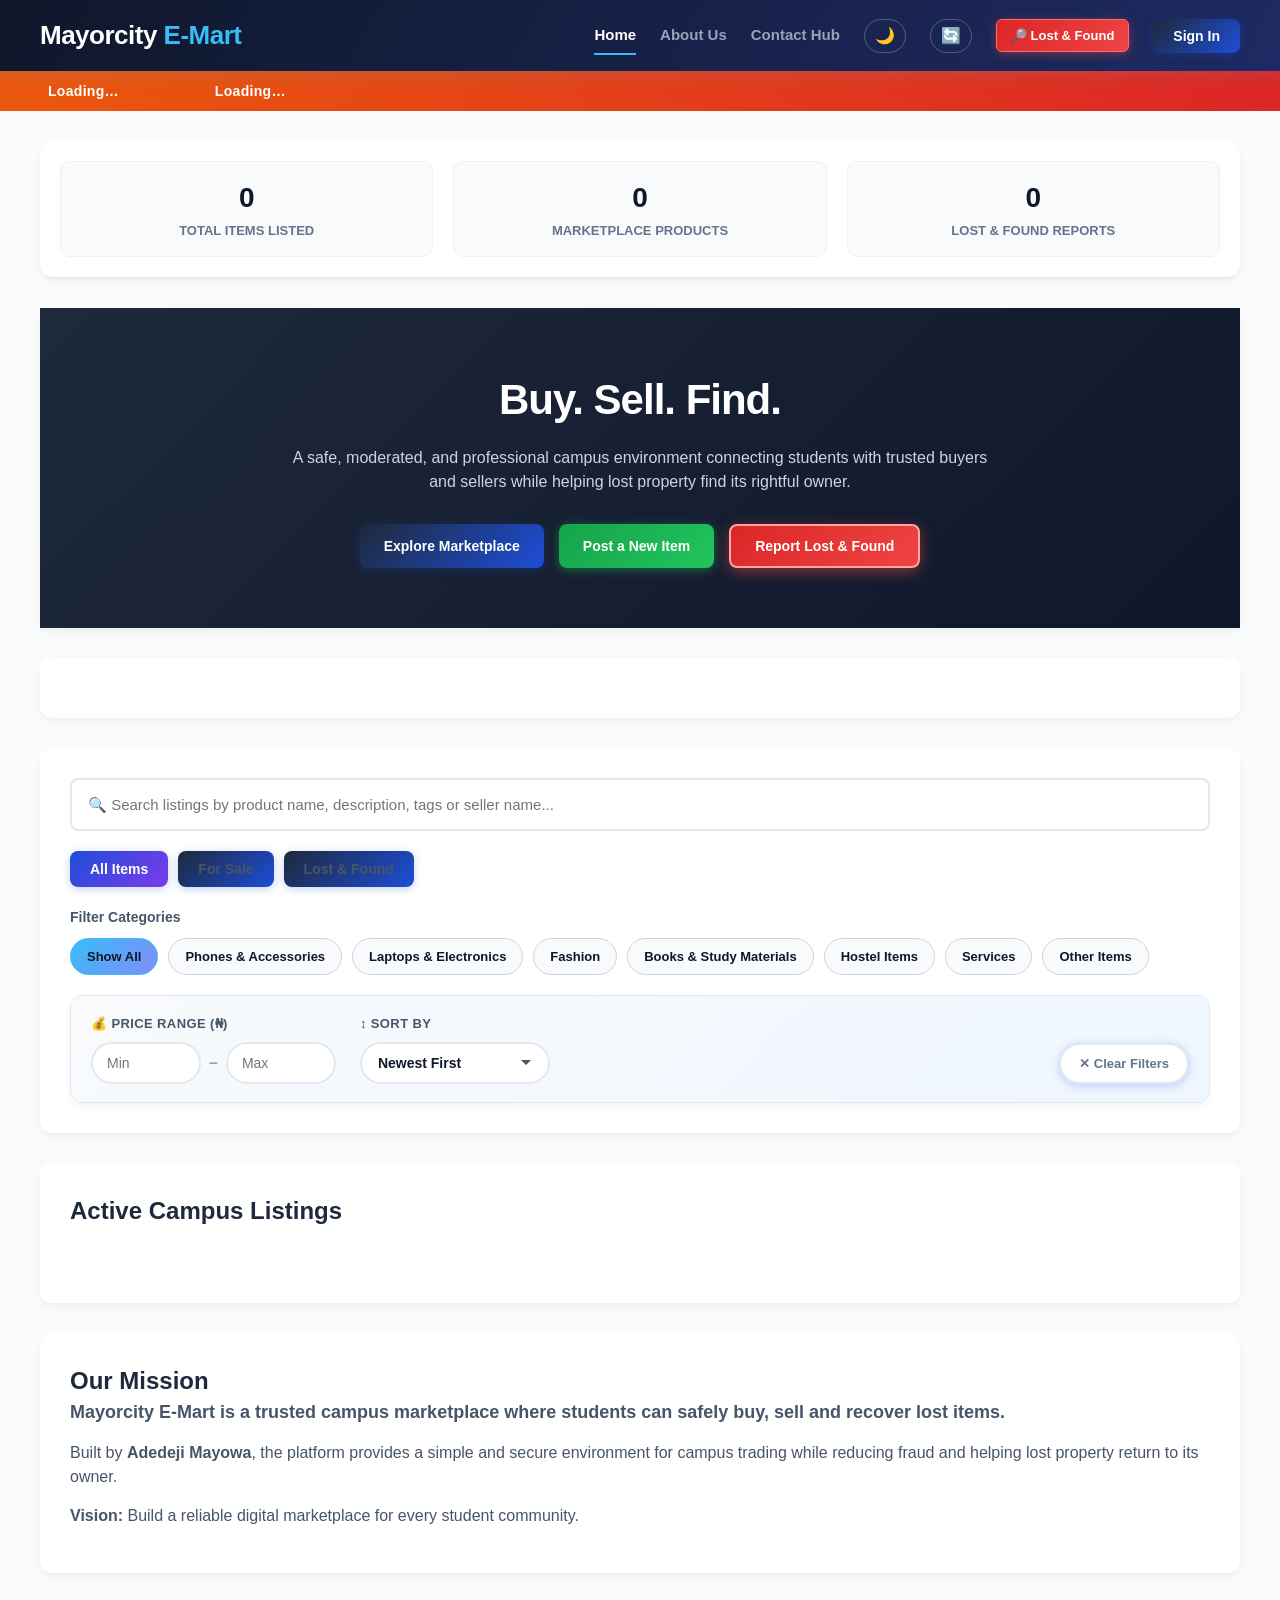
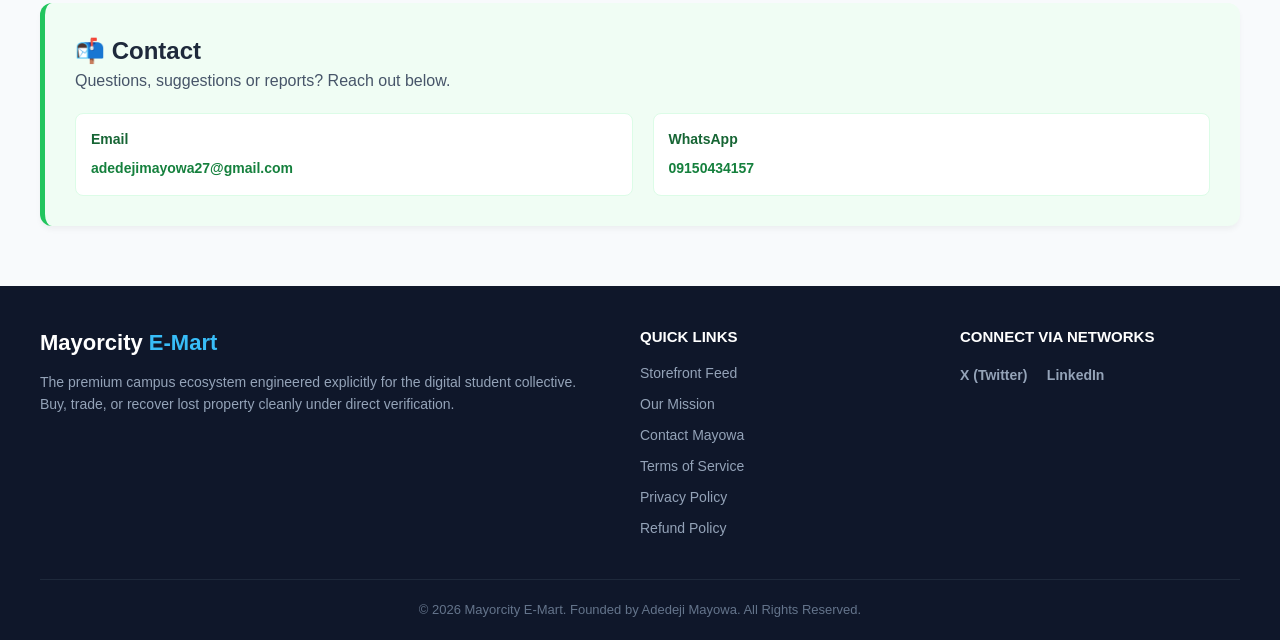
==== index.html @ 2142ec57 "Update index.html" ====
<!DOCTYPE html>
<html lang="en">
<head>
  <meta name="google-site-verification" content="lCWMWI7JxYXceU16fDPw1EP3jz9kzwCywW8tNI_bp8I" />
  <meta charset="UTF-8">
  <meta name="viewport" content="width=device-width, initial-scale=1.0">
  <title>Mayorcity E-Mart | Campus Marketplace</title>
  <meta name="description" content="Mayorcity E-Mart is a campus marketplace for students to buy, sell, and report lost & found items safely, with student verification and admin moderation.">
  <meta name="keywords" content="campus marketplace, student marketplace, buy and sell campus, lost and found, Mayorcity E-Mart">
  <meta name="author" content="Adedeji Mayowa">
  <meta property="og:title" content="Mayorcity E-Mart | Campus Marketplace">
  <meta property="og:description" content="Buy, sell, and recover lost items safely within your campus community.">
  <meta property="og:type" content="website">
  <link rel="canonical" href="https://mayorcity-e-mart.netlify.app/">

  <!-- PWA -->
  <link rel="manifest" href="/manifest.json">
  <meta name="theme-color" content="#0f172a">
  <link rel="icon" type="image/png" sizes="192x192" href="/icon-192.png">
  <link rel="apple-touch-icon" href="/apple-touch-icon.png">
  <meta name="apple-mobile-web-app-capable" content="yes">
  <meta name="apple-mobile-web-app-status-bar-style" content="black-translucent">
  <meta name="apple-mobile-web-app-title" content="E-Mart">
  <link rel="stylesheet" href="./style.css">
  <script>
    // Applied inline (before CSS paints) so switching themes never causes a
    // flash of the wrong theme on load. Reads the same key script.js writes to.
    (function () {
      try {
        const saved = localStorage.getItem('emart-theme');
        if (saved === 'dark') document.documentElement.setAttribute('data-theme', 'dark');
      } catch (e) { /* localStorage unavailable — default light theme is fine */ }
    })();
  </script>
</head>
<body>

  <!-- Toast notifications -->
  <div id="toast-container" aria-live="polite" aria-atomic="false"></div>

  <!-- Install App banner — shown at the very top the moment the browser offers installability -->
  <div id="install-app-banner" style="display:none;">
    <span id="install-app-banner-text">📲 Install Mayorcity E-Mart for a faster, app-like experience</span>
    <div class="install-app-banner-actions">
      <button type="button" id="install-app-btn">Install App</button>
      <button type="button" id="install-app-dismiss" aria-label="Dismiss">✕</button>
    </div>
  </div>

  <!-- iOS "Add to Home Screen" instructions modal (Safari has no install prompt API) -->
  <div id="ios-install-modal" style="display:none;">
    <div id="ios-install-modal-card">
      <button type="button" id="ios-install-modal-close" aria-label="Close">✕</button>
      <h3>Install Mayorcity E-Mart</h3>
      <p>iPhone &amp; iPad don't support one-tap install, but adding it to your Home Screen takes a few seconds:</p>
      <ol>
        <li>Tap the <strong>Share</strong> icon <span class="ios-share-icon">⬆️</span> in Safari's toolbar</li>
        <li>Scroll down and tap <strong>Add to Home Screen</strong></li>
        <li>Tap <strong>Add</strong> in the top-right corner</li>
      </ol>
      <p class="ios-install-modal-note">That's it — the E-Mart icon will appear on your Home Screen like a regular app.</p>
    </div>
  </div>

  <!-- Top Navigation Header Bar -->
  <header>
    <div class="header-container">
      <h1 class="logo">Mayorcity <span>E-Mart</span></h1>

      <nav id="main-nav">
        <a href="#featured-listings" class="nav-link active">Home</a>
        <a href="#about" class="nav-link">About Us</a>
        <a href="#contact" class="nav-link">Contact Hub</a>
        <button type="button" id="theme-toggle-btn" class="theme-toggle-btn" aria-label="Toggle dark mode" title="Toggle dark mode">🌙</button>
        <button type="button" id="refresh-app-btn" class="refresh-app-btn" aria-label="Refresh listings" title="Refresh">🔄</button>
        <button type="button" id="nav-lf-btn" class="nav-lf-btn">🔎 Lost &amp; Found</button>
        <a href="./admin.html" id="nav-admin-link" class="nav-admin-link" style="display:none;">🔐 Admin</a>

        <!-- Signed-out state -->
        <button type="button" id="auth-open-btn" class="auth-open-btn">Sign In</button>

        <!-- Signed-in state (hidden until auth confirmed) -->
        <!-- Notifications bell (hidden until signed in) -->
        <div id="notif-menu" class="notif-menu" style="display:none;">
          <button type="button" id="notif-bell-btn" class="notif-bell-btn" aria-haspopup="true" aria-expanded="false">
            🔔<span id="notif-badge" class="notif-badge" style="display:none;">0</span>
          </button>
          <div id="notif-dropdown" class="notif-dropdown">
            <div class="notif-dropdown-header">
              <p class="notif-dropdown-title">Notifications</p>
              <button type="button" id="notif-mark-all-read" class="notif-mark-all-btn">Mark all read</button>
            </div>
            <button type="button" id="enable-push-btn" class="enable-push-btn" style="display:none;">🔔 Enable push notifications on this device</button>
            <div id="notif-list" class="notif-list">
              <p class="admin-empty-msg" style="padding:16px;">No notifications yet.</p>
            </div>
          </div>
        </div>

        <div id="user-menu" class="user-menu" style="display:none;">
          <button type="button" id="user-menu-btn" class="user-menu-btn" aria-haspopup="true" aria-expanded="false">
            <span class="user-avatar-initials" id="user-initials">?</span>
            <span class="user-email-short" id="user-email-short"></span>
            <span class="user-menu-caret">▾</span>
          </button>
          <div id="user-dropdown" class="user-dropdown">
            <p class="user-dropdown-name" id="user-dropdown-name"></p>
            <p class="user-dropdown-email" id="user-dropdown-email"></p>
            <hr>
            <button type="button" id="open-dashboard-btn" class="user-dropdown-link">📊 My Dashboard</button>
            <button type="button" id="signout-btn" class="user-dropdown-signout">Sign Out</button>
          </div>
        </div>
      </nav>
    </div>
  </header>

  <!-- Resumption countdown — scrolling marquee banner -->
  <div class="countdown-marquee" id="resumption-countdown-banner">
    <div class="countdown-marquee-track">
      <span class="countdown-marquee-text" id="resumption-countdown-text">Loading…</span>
      <span class="countdown-marquee-text" aria-hidden="true">Loading…</span>
    </div>
  </div>

  <!-- Live Analytics Dashboard Metrics Banner Section -->
  <section class="stats-section">
    <div class="stats-grid">
      <div class="stat-box">
        <h3 id="stat-total">0</h3>
        <p>Total Items Listed</p>
      </div>
      <div class="stat-box">
        <h3 id="stat-market">0</h3>
        <p>Marketplace Products</p>
      </div>
      <div class="stat-box">
        <h3 id="stat-lost">0</h3>
        <p>Lost &amp; Found Reports</p>
      </div>
    </div>
  </section>

  <!-- Hero Welcome Showcase Banner Section -->
  <section class="hero-section">
    <h2>Buy. Sell. Find.</h2>
    <p id="hero-subtext">A safe, moderated, and professional campus environment connecting students with trusted buyers and sellers while helping lost property find its rightful owner.</p>
    <div class="hero-cta-buttons">
      <button id="hero-explore-btn">Explore Marketplace</button>
      <button id="hero-post-btn" class="cta-post-btn">Post a New Item</button>
      <button id="hero-lf-btn" class="secondary-btn">Report Lost &amp; Found</button>
    </div>
  </section>

  <!-- Activity summary strip — populated by renderActivityFeed() in script.js -->
  <section id="activity-feed" class="activity-feed-section">
    <div class="activity-feed-inner" id="activity-feed-inner"></div>
  </section>

  <!-- New on Mayorcity — populated by renderNewArrivals() in script.js -->
  <section id="new-arrivals-section" class="listings-container-section" style="display:none;">
    <div class="section-header-row">
      <h2>🆕 New on Mayorcity</h2>
      <button type="button" id="view-all-new-btn" class="view-all-link">View All →</button>
    </div>
    <div class="products-grid horizontal-scroll" id="new-arrivals-grid"></div>
  </section>

  <!-- Staff/Admin banner (shown for admins & moderators once signed in) -->
  <section id="admin-control-bar" style="display:none; background:#fee2e2; border:2px dashed #ef4444; text-align:center;">
    <h3 class="admin-bar-title" style="color:#991b1b; font-size:16px;">🛡️ ADMIN MODE — you have staff permissions on this account.</h3>
    <p style="color:#7f1d1d; font-size:13px; margin:4px 0;">
      Use the <strong>🔐 Admin</strong> link in the navigation above to open the full dashboard.
    </p>
  </section>

  <!-- Prompt to finish verification (shown when signed in with no document on file yet —
       covers the case where email confirmation was required at signup, so the browser
       had no session yet and the original upload attempt was skipped). -->
  <section id="id-upload-banner" style="display:none; background:#eff6ff; border:2px dashed #3b82f6; text-align:center;">
    <h3 style="color:#1d4ed8; font-size:16px;">🪪 One step left — upload your ID Card, Docket or Course Form</h3>
    <p style="color:#1e3a8a; font-size:13px; margin:4px 0;">
      Your account is pending review. Upload a clear photo of your Student ID Card, Docket, or Course Form so an admin can verify you.
    </p>
    <button type="button" id="open-id-upload-btn" style="margin-top:6px;">Upload Document</button>
  </section>

  <!-- Search Engine & Interface Filters Layout Dashboard -->
  <section class="control-panel-section">
    <div class="search-wrapper">
      <input type="text" id="searchBar" placeholder="🔍 Search listings by product name, description, tags or seller name...">
    </div>

    <div class="tab-filters">
      <button class="tab-btn active-tab" data-type="all">All Items</button>
      <button class="tab-btn" data-type="Market">For Sale</button>
      <button class="tab-btn" data-type="Lost">Lost &amp; Found</button>
    </div>

    <div class="categories-wrapper">
      <h4>Filter Categories</h4>
      <ul id="category-list">
        <li class="category-item active-cat">Show All</li>
        <li class="category-item">Phones & Accessories</li>
        <li class="category-item">Laptops & Electronics</li>
        <li class="category-item">Fashion</li>
        <li class="category-item">Books & Study Materials</li>
        <li class="category-item">Hostel Items</li>
        <li class="category-item">Services</li>
        <li class="category-item">Other Items</li>
      </ul>
    </div>

    <div class="price-sort-wrapper">
      <div class="price-range-filter">
        <label for="price-min-input">💰 Price Range (₦)</label>
        <div class="price-range-inputs">
          <input type="number" id="price-min-input" min="0" placeholder="Min">
          <span>–</span>
          <input type="number" id="price-max-input" min="0" placeholder="Max">
        </div>
      </div>
      <div class="sort-filter">
        <label for="sort-select">↕️ Sort By</label>
        <select id="sort-select">
          <option value="newest">Newest First</option>
          <option value="oldest">Oldest First</option>
          <option value="price-low">Price: Low to High</option>
          <option value="price-high">Price: High to Low</option>
        </select>
      </div>
      <button type="button" id="clear-filters-btn" class="clear-filters-btn">✕ Clear Filters</button>
    </div>
  </section>

  <!-- Dynamic Product Grid Layout Output Context -->
  <section id="featured-listings" class="listings-container-section">
    <h2 id="listings-title">Active Campus Listings</h2>
    <div class="products-grid" id="products"></div>
    <div id="pagination-controls" class="pagination-controls"></div>
  </section>

  <!-- Item Submission Upload Form Panel Drawer Frame -->
  <section id="upload-form-section" style="display: none;">
    <div class="form-header-row">
      <h2>📤 Post an Item</h2>
      <button type="button" id="hide-form-btn" class="close-form-btn">&times;</button>
    </div>

    <form id="postForm">
      <label for="listingType">Listing Type</label>
      <select id="listingType">
        <option value="Market">For Sale</option>
        <option value="Lost">Lost & Found</option>
      </select>

      <label for="productName">Product / Item Name</label>
      <input id="productName" type="text" placeholder="Enter item name" required>

      <label for="productCategory">Category</label>
      <select id="productCategory">
        <option>Phones & Accessories</option>
        <option>Laptops & Electronics</option>
        <option>Fashion</option>
        <option>Books & Study Materials</option>
        <option>Hostel Items</option>
        <option>Services</option>
        <option>Other Items</option>
      </select>

      <label id="priceLabel" for="price">Price (₦)</label>
      <input id="price" type="number" placeholder="Enter price">

      <label for="description">Description</label>
      <textarea id="description" rows="5" placeholder="Describe the item..." required></textarea>

      <label for="seller">Seller Name</label>
      <input id="seller" type="text" placeholder="Your full name" required>

      <label for="whatsapp">WhatsApp Number</label>
      <input id="whatsapp" type="tel" placeholder="08012345678" required>

      <label for="image">Item Image</label>
      <input id="image" type="file" accept="image/*">

      <button type="submit" id="submit-listing-btn">Publish Listing</button>
    </form>
  </section>

  <!-- Cinematic View Details Overlay Modal Box -->
  <div id="viewModal" class="modal-overlay">
    <div class="modal-box large-modal-box">
      <span class="modal-close" id="closeViewModal">&times;</span>
      <div id="viewModalContent"></div>
    </div>
  </div>

  <!-- Edit Listing Modal Box -->
  <div id="editModal" class="modal-overlay">
    <div class="modal-box">
      <span class="modal-close" id="closeEditModal">&times;</span>
      <h3>✏️ Edit Listing</h3>
      <form id="editForm" class="embedded-clean-form">
        <input type="hidden" id="editListingId">
        <label for="editName">Item Name</label>
        <input id="editName" type="text" required>
        <label for="editPrice">Price (₦)</label>
        <input id="editPrice" type="number">
        <label for="editDescription">Description</label>
        <textarea id="editDescription" rows="4" required></textarea>
        <button type="submit" class="submit-action-btn">Save Changes</button>
      </form>
    </div>
  </div>

  <!-- Auth Modal: Sign In / Sign Up / Forgot Password -->
  <div id="authModal" class="modal-overlay">
    <div class="modal-box">
      <span class="modal-close" id="closeAuthModal">&times;</span>

      <div class="auth-tabs-row">
        <button type="button" class="auth-tab active" data-tab="signin" aria-selected="true">Sign In</button>
        <button type="button" class="auth-tab" data-tab="signup" aria-selected="false">Sign Up</button>
      </div>

      <!-- Sign In Panel -->
      <div id="signin-panel">
        <form id="signinForm">
          <p class="auth-error" id="signin-error" style="display:none;"></p>

          <label for="signin-email">Email Address</label>
          <input id="signin-email" type="email" required autocomplete="email">

          <label for="signin-password">Password</label>
          <div class="pw-field-row">
            <input id="signin-password" type="password" required autocomplete="current-password">
            <button type="button" class="toggle-pw" data-target="signin-password">👁</button>
          </div>

          <a href="#" id="forgot-link" class="auth-link">Forgot password?</a>

          <button type="submit" id="signin-submit" class="auth-submit-btn">Sign In</button>
        </form>
        <p class="auth-switch-msg">Don't have an account?
          <a href="#" class="switch-tab-link" data-tab="signup">Sign up</a>
        </p>
      </div>

      <!-- Sign Up Panel -->
      <div id="signup-panel" style="display:none;">
        <form id="signupForm">
          <!-- Honeypot — invisible to real users, but bots that auto-fill every
               field will fill this too, letting us silently reject the submission. -->
          <div style="position:absolute; left:-9999px; width:1px; height:1px; overflow:hidden;" aria-hidden="true">
            <label for="signup-website">Website</label>
            <input id="signup-website" type="text" tabindex="-1" autocomplete="off">
          </div>
          <p class="auth-error" id="signup-error" style="display:none;"></p>

          <label for="signup-name">Full Name</label>
          <input id="signup-name" type="text" required>

          <label for="signup-email">Email Address</label>
          <input id="signup-email" type="email" required autocomplete="email">

          <label for="signup-password">Password</label>
          <div class="pw-field-row">
            <input id="signup-password" type="password" required minlength="8" autocomplete="new-password">
            <button type="button" class="toggle-pw" data-target="signup-password">👁</button>
          </div>

          <label for="signup-phone">WhatsApp / Phone Number</label>
          <input id="signup-phone" type="tel" placeholder="08012345678" required>

          <label for="signup-matric">Matric Number</label>
          <input id="signup-matric" type="text" required>

          <label for="signup-department">Department</label>
          <input id="signup-department" type="text" required>

          <label for="signup-level">Level</label>
          <select id="signup-level" required>
            <option value="">Select level</option>
            <option value="100">100 Level</option>
            <option value="200">200 Level</option>
            <option value="300">300 Level</option>
            <option value="400">400 Level</option>
            <option value="500">500 Level</option>
            <option value="Postgraduate">Postgraduate</option>
          </select>

          <label for="signup-student-id">ID Card, Docket, or Course Form (photo)</label>
          <input id="signup-student-id" type="file" accept="image/*" required>

          <!-- Cloudflare Turnstile — bot/rate-limit check. Rendered explicitly by
               script.js (using window.TURNSTILE_SITE_KEY from config.js) so timing
               is controlled. The token is verified by Supabase itself, server-side,
               during signUp() — it can't be bypassed by editing this page's JS. -->
          <div id="turnstile-widget" style="margin:10px 0;"></div>

          <button type="submit" id="signup-submit" class="auth-submit-btn">Create Account</button>
        </form>
        <p class="auth-helper-text" style="text-align:center; margin-top:8px;">
          By signing up, you agree to our <a href="./terms.html" target="_blank" class="auth-link" style="display:inline; margin:0;">Terms</a> and <a href="./privacy.html" target="_blank" class="auth-link" style="display:inline; margin:0;">Privacy Policy</a>.
        </p>
        <p class="auth-switch-msg">Already have an account?
          <a href="#" class="switch-tab-link" data-tab="signin">Sign in</a>
        </p>
      </div>

      <!-- Forgot Password Panel -->
      <div id="forgot-panel" style="display:none;">
        <form id="forgotForm">
          <p class="auth-error" id="forgot-error" style="display:none;"></p>
          <p class="auth-helper-text">Enter your email and we'll send you a password reset link.</p>

          <label for="forgot-email">Email Address</label>
          <input id="forgot-email" type="email" required autocomplete="email">

          <button type="submit" id="forgot-submit" class="auth-submit-btn">Send Reset Link</button>
        </form>
        <p class="auth-switch-msg">
          <a href="#" id="back-to-signin">← Back to Sign In</a>
        </p>
      </div>
    </div>
  </div>

  <!-- Set New Password Modal — shown automatically when the user arrives via
       the password-reset email link (Supabase fires a PASSWORD_RECOVERY event). -->
  <div id="resetPasswordModal" class="modal-overlay">
    <div class="modal-box">
      <h3>🔑 Set a New Password</h3>
      <p class="auth-helper-text">Choose a new password for your account.</p>
      <form id="resetPasswordForm">
        <p class="auth-error" id="reset-password-error" style="display:none;"></p>

        <label for="reset-password-new">New Password</label>
        <input id="reset-password-new" type="password" required minlength="8" autocomplete="new-password">

        <label for="reset-password-confirm">Confirm New Password</label>
        <input id="reset-password-confirm" type="password" required minlength="8" autocomplete="new-password">

        <button type="submit" id="reset-password-submit" class="auth-submit-btn">Update Password</button>
      </form>
    </div>
  </div>

  <!-- ID Card / Docket / Course Form Upload Modal (post-signup completion) -->
  <div id="idUploadModal" class="modal-overlay">
    <div class="modal-box">
      <span class="modal-close" id="closeIdUploadModal">&times;</span>
      <h3>🪪 Upload ID Card, Docket or Course Form</h3>
      <p class="auth-helper-text">You can upload any one of: your Student ID Card, Docket, or Course Form. A clear photo is fine — this is only visible to you and admins.</p>
      <form id="idUploadForm">
        <p class="auth-error" id="id-upload-error" style="display:none;"></p>
        <label for="id-upload-file">ID Card, Docket, or Course Form (photo)</label>
        <input id="id-upload-file" type="file" accept="image/*" required>
        <button type="submit" id="id-upload-submit" class="auth-submit-btn">Upload Document</button>
      </form>
    </div>
  </div>

  <!-- Lost & Found Report Modal -->
  <div id="lfModal" class="modal-overlay">
    <div class="modal-box">
      <span class="modal-close" id="closeLfModal">&times;</span>
      <h3>🔎 Report a Lost or Found Item</h3>
      <form id="lfForm">
        <p class="auth-error" id="lf-form-error" style="display:none;"></p>

        <label>Report Type</label>
        <div class="lf-radio-row">
          <label class="lf-radio-option"><input type="radio" name="lostOrFound" value="Lost" checked> Lost Item</label>
          <label class="lf-radio-option"><input type="radio" name="lostOrFound" value="Found"> Found Item</label>
        </div>

        <label for="lf-itemName">Item Name</label>
        <input id="lf-itemName" type="text" required>

        <label for="lf-category">Category</label>
        <select id="lf-category">
          <option>Phones & Accessories</option>
          <option>Laptops & Electronics</option>
          <option>Fashion</option>
          <option>Books & Study Materials</option>
          <option>Hostel Items</option>
          <option>Services</option>
          <option>Other Items</option>
        </select>

        <label for="lf-description">Description</label>
        <textarea id="lf-description" rows="4" required></textarea>

        <label for="lf-location">Location (where lost / found)</label>
        <input id="lf-location" type="text" required>

        <label for="lf-date">Date</label>
        <input id="lf-date" type="date">

        <label for="lf-contactName">Your Name</label>
        <input id="lf-contactName" type="text" required>

        <label for="lf-whatsapp">WhatsApp Number</label>
        <input id="lf-whatsapp" type="tel" placeholder="08012345678" required>

        <label for="lf-image">Photo (optional)</label>
        <input id="lf-image" type="file" accept="image/*">
        <p id="lf-anon-img-note" class="auth-helper-text" style="display:none;">Sign in to attach a photo.</p>

        <button type="submit" id="lf-submit-btn">📢 Submit Report</button>
      </form>
    </div>
  </div>

  <!-- Seller Dashboard -->
  <div id="dashboardModal" class="modal-overlay">
    <div class="modal-box large-modal-box">
      <span class="modal-close" id="closeDashboardModal">&times;</span>
      <h3>📊 My Dashboard</h3>

      <div class="dash-stats-grid">
        <div class="dash-stat-card">
          <p class="dash-stat-label">Active</p>
          <h2 class="dash-stat-value" id="dash-active-count">0</h2>
        </div>
        <div class="dash-stat-card dash-stat-sold">
          <p class="dash-stat-label">Sold</p>
          <h2 class="dash-stat-value" id="dash-sold-count">0</h2>
        </div>
        <div class="dash-stat-card dash-stat-hidden">
          <p class="dash-stat-label">Hidden</p>
          <h2 class="dash-stat-value" id="dash-hidden-count">0</h2>
        </div>
        <div class="dash-stat-card">
          <p class="dash-stat-label">Rating</p>
          <h2 class="dash-stat-value" id="dash-rating">—</h2>
        </div>
      </div>

      <div class="dash-tabs-row">
        <button type="button" class="dash-tab active" data-status="Active">Active</button>
        <button type="button" class="dash-tab" data-status="Sold">Sold</button>
        <button type="button" class="dash-tab" data-status="Hidden">Hidden</button>
      </div>

      <div id="dash-listings-list" class="dash-listings-list">
        <p class="admin-empty-msg">Loading your listings…</p>
      </div>
    </div>
  </div>

  <!-- Editorial Section About Core Vision Panel -->
  <section id="about" class="editorial-section">
    <h2>Our Mission</h2>
    <p class="lead-text">Mayorcity E-Mart is a trusted campus marketplace where students can safely buy, sell and recover lost items.</p>
    <p>Built by <strong>Adedeji Mayowa</strong>, the platform provides a simple and secure environment for campus trading while reducing fraud and helping lost property return to its owner.</p>
    <p><strong>Vision:</strong> Build a reliable digital marketplace for every student community.</p>
  </section>

  <!-- Core Contact Desk Information Box -->
  <section id="contact" class="editorial-section contact-accent-block">
    <h2>📬 Contact</h2>
    <p>Questions, suggestions or reports? Reach out below.</p>
    <div class="contact-links-grid">
      <div class="contact-card-box">
        <h5>Email</h5>
        <a href="mailto:adedejimayowa27@gmail.com">adedejimayowa27@gmail.com</a>
      </div>
      <div class="contact-card-box">
        <h5>WhatsApp</h5>
        <a href="https://wa.me" target="_blank">09150434157</a>
      </div>
    </div>
  </section>

  <!-- Complete Standard Company Footer Template Component -->
  <footer>
    <div class="footer-container">
      <div class="footer-brand-column">
        <h3>Mayorcity <span>E-Mart</span></h3>
        <p>The premium campus ecosystem engineered explicitly for the digital student collective. Buy, trade, or recover lost property cleanly under direct verification.</p>
      </div>
      <div class="footer-links-column">
        <h5>Quick Links</h5>
        <a href="#featured-listings">Storefront Feed</a>
        <a href="#about">Our Mission</a>
        <a href="#contact">Contact Mayowa</a>
        <a href="./terms.html">Terms of Service</a>
        <a href="./privacy.html">Privacy Policy</a>
        <a href="./refund.html">Refund Policy</a>
      </div>
      <div class="footer-social-column">
        <h5>Connect via Networks</h5>
        <div class="social-icon-row">
          <a href="https://x.com/AdedejiMayowa27" target="_blank" class="social-link">X (Twitter)</a>
          <a href="https://www.linkedin.com/in/mayowa-adedeji-3173b3378?utm_source=share_via&utm_content=profile&utm_medium=member_android" target="_blank" class="social-link">LinkedIn</a>
        </div>
      </div>
    </div>
    <div class="footer-copyright-banner">
      <p>&copy; 2026 Mayorcity E-Mart. Founded by Adedeji Mayowa. All Rights Reserved.</p>
    </div>
  </footer>

  <!-- Floating Back to Top Arrow Component -->
  <button type="button" id="backToTopBtn" title="Go to top" style="display: none;">↑</button>

  <script src="https://challenges.cloudflare.com/turnstile/v0/api.js" async defer></script>
  <script src="./config.js"></script>
  <!-- Flutterwave Inline (v3.js) removed — payments now go through Standard
       Checkout via a Supabase Edge Function + full-page redirect, which
       doesn't depend on this script. See script.js's postListing() /
       handlePendingPaymentReturn(). -->
  <script type="module" src="./script.js"></script>
  <script type="module" src="./assistant.js"></script>
  <script>
    if ('serviceWorker' in navigator) {
      window.addEventListener('load', () => {
        navigator.serviceWorker.register('/sw.js').catch(err => console.warn('SW registration failed:', err));
      });
    }

    // Custom Install App banner — Chrome/Android/Edge/etc. only show their own
    // install prompt automatically after unpredictable engagement signals, so
    // we capture the event ourselves and offer a prominent top banner instead,
    // shown the moment a visitor lands on the site. iOS Safari has no install
    // prompt API at all, so it gets step-by-step "Add to Home Screen" instructions.
    let deferredInstallPrompt = null;
    const installBanner = document.getElementById('install-app-banner');
    const installBannerText = document.getElementById('install-app-banner-text');
    const installBtn = document.getElementById('install-app-btn');
    const installDismissBtn = document.getElementById('install-app-dismiss');
    const iosInstallModal = document.getElementById('ios-install-modal');
    const iosInstallModalClose = document.getElementById('ios-install-modal-close');
    const installBannerDismissed = sessionStorage.getItem('installBannerDismissed') === '1';

    const isIos = /iphone|ipad|ipod/i.test(navigator.userAgent);
    const isInStandaloneMode = window.matchMedia('(display-mode: standalone)').matches
      || window.navigator.standalone === true;

    if (isInStandaloneMode) {
      // Already running as an installed app — never show the install banner.
    } else if (isIos && !installBannerDismissed) {
      // Safari never fires beforeinstallprompt — show the banner right away
      // and point tapping it to instructions instead of a native prompt.
      if (installBannerText) installBannerText.textContent = '📲 Add Mayorcity E-Mart to your Home Screen for a faster, app-like experience';
      if (installBtn) installBtn.textContent = 'How to Install';
      if (installBanner) installBanner.style.display = 'flex';
    }

    window.addEventListener('beforeinstallprompt', (e) => {
      e.preventDefault();
      deferredInstallPrompt = e;
      if (installBanner && !installBannerDismissed && !isInStandaloneMode) installBanner.style.display = 'flex';
    });

    installBtn?.addEventListener('click', async () => {
      if (isIos) {
        if (iosInstallModal) iosInstallModal.style.display = 'flex';
        return;
      }
      if (!deferredInstallPrompt) return;
      deferredInstallPrompt.prompt();
      await deferredInstallPrompt.userChoice;
      deferredInstallPrompt = null;
      if (installBanner) installBanner.style.display = 'none';
    });

    installDismissBtn?.addEventListener('click', () => {
      if (installBanner) installBanner.style.display = 'none';
      sessionStorage.setItem('installBannerDismissed', '1');
    });

    iosInstallModalClose?.addEventListener('click', () => {
      if (iosInstallModal) iosInstallModal.style.display = 'none';
    });

    iosInstallModal?.addEventListener('click', (e) => {
      if (e.target === iosInstallModal) iosInstallModal.style.display = 'none';
    });

    window.addEventListener('appinstalled', () => {
      if (installBanner) installBanner.style.display = 'none';
    });
  </script>
</body>
</html>
---- style.css ----
/* --- Global Reset & Mobile Responsive Core --- */
* {
  margin: 0;
  padding: 0;
  box-sizing: border-box;
  font-family: 'Segoe UI', Tahoma, Geneva, Verdana, sans-serif;
}

body {
  background-color: #f8fafc;
  color: #1e293b;
  line-height: 1.5;
  transition: background-color 0.25s ease, color 0.25s ease;
}

/* --- Premium Navigation Header --- */
header {
  background: linear-gradient(120deg, #0f172a 0%, #1e2a63 50%, #3b1d63 100%);
  background-size: 200% 200%;
  animation: headerDrift 14s ease-in-out infinite alternate;
  padding: 16px 40px;
  position: sticky;
  top: 0;
  z-index: 1000;
  box-shadow: 0 4px 16px rgba(56, 189, 248, 0.15);
}

@keyframes headerDrift {
  from { background-position: 0% 50%; }
  to   { background-position: 100% 50%; }
}

@media (prefers-reduced-motion: reduce) {
  header { animation: none; }
}

.header-container {
  max-width: 1200px;
  margin: 0 auto;
  display: flex;
  justify-content: space-between;
  align-items: center;
  flex-wrap: wrap;
  gap: 15px;
}

.logo {
  font-size: 26px;
  font-weight: 800;
  color: #ffffff;
  letter-spacing: -0.5px;
  margin: 0;
}

.logo span {
  color: #38bdf8;
}

nav {
  display: flex;
  align-items: center;
  gap: 24px;
}

nav a {
  color: #94a3b8;
  text-decoration: none;
  font-size: 15px;
  font-weight: 600;
  padding: 8px 0;
  position: relative;
  transition: color 0.2s ease;
}

nav a::after {
  content: '';
  position: absolute;
  width: 100%;
  transform: scaleX(0);
  height: 2px;
  bottom: 0;
  left: 0;
  background-color: #38bdf8;
  transform-origin: bottom right;
  transition: transform 0.25s ease-out;
}

nav a:hover::after, nav a.active::after {
  transform: scaleX(1);
  transform-origin: bottom left;
}

nav a:hover, nav a.active {
  color: #ffffff;
}

/* --- Platform Live Analytics Stats Banner --- */
/* ═══════════════════════════════════════════════════════════════════════
   ADDED — Resumption countdown marquee (scrolling news-ticker banner)
   ═══════════════════════════════════════════════════════════════════════ */
.countdown-marquee {
  background: linear-gradient(90deg, #ea580c, #dc2626);
  overflow: hidden;
  white-space: nowrap;
  padding: 8px 0;
}
.countdown-marquee-track {
  display: inline-flex;
  animation: countdownScroll 22s linear infinite;
  will-change: transform;
}
.countdown-marquee-text {
  display: inline-block;
  padding: 0 48px;
  color: #fff;
  font-weight: 700;
  font-size: 14px;
  letter-spacing: 0.3px;
}
@keyframes countdownScroll {
  from { transform: translateX(0); }
  to   { transform: translateX(-50%); }
}
@media (prefers-reduced-motion: reduce) {
  .countdown-marquee-track { animation: none; }
  .countdown-marquee { overflow-x: auto; }
}

.stats-section {
  background: #ffffff;
  border-bottom: 1px solid #e2e8f0;
  padding: 20px;
}

.stats-grid {
  max-width: 1200px;
  margin: 0 auto;
  display: grid;
  grid-template-columns: repeat(3, 1fr);
  gap: 20px;
  text-align: center;
}

.stat-box {
  background: #f8fafc;
  padding: 15px;
  border-radius: 10px;
  border: 1px solid #edf2f7;
}

.stat-box h3 {
  font-size: 28px;
  color: #0f172a;
  font-weight: 800;
  margin-bottom: 2px;
}

.stat-box p {
  font-size: 13px;
  color: #64748b;
  font-weight: 600;
  text-transform: uppercase;
}

/* --- Hero Showcase Banner --- */
.hero-section {
  background: linear-gradient(135deg, #1e293b 0%, #0f172a 100%);
  color: white;
  text-align: center;
  padding: 60px 20px;
  margin-bottom: 0;
  border-radius: 0;
}

.hero-section h2 {
  font-size: 42px;
  font-weight: 800;
  margin-bottom: 15px;
  letter-spacing: -1px;
}

.hero-section p {
  max-width: 700px;
  margin: 0 auto 30px auto;
  color: #cbd5e1;
  font-size: 16px;
}

.hero-cta-buttons {
  display: flex;
  justify-content: center;
  gap: 15px;
  flex-wrap: wrap;
}

/* --- Master Section Layout Shell --- */
section {
  background-color: white;
  margin: 30px auto;
  padding: 30px;
  border-radius: 12px;
  box-shadow: 0 4px 6px -1px rgba(0,0,0,0.05);
  max-width: 1200px;
}

/* --- Global Functional Button Elements --- */
button {
  background: linear-gradient(135deg, #1e293b 0%, #1d4ed8 100%);
  color: white;
  border: none;
  padding: 12px 24px;
  border-radius: 8px;
  font-weight: 700;
  cursor: pointer;
  transition: all 0.2s ease;
  font-size: 14px;
  box-shadow: 0 2px 8px rgba(29, 78, 216, 0.25);
}

button:hover {
  background: linear-gradient(135deg, #38bdf8 0%, #818cf8 100%);
  color: #0f172a;
  transform: translateY(-1px);
  box-shadow: 0 6px 16px rgba(56, 189, 248, 0.35);
}

button:active {
  transform: translateY(0) scale(0.97);
}

.secondary-btn {
  background-color: transparent;
  border: 2px solid #38bdf8;
  color: #38bdf8;
}

.secondary-btn:hover {
  background-color: #38bdf8;
  color: #0f172a;
}

/* "Post a New Item" — deliberately a different color (green) from every
   other button on the page so it stands out as the primary action. */
.cta-post-btn {
  background: linear-gradient(135deg, #16a34a 0%, #22c55e 100%);
  color: white;
  border: none;
  box-shadow: 0 2px 10px rgba(34, 197, 94, 0.45);
}

.cta-post-btn:hover {
  background: linear-gradient(135deg, #15803d 0%, #16a34a 100%);
  color: white;
  transform: translateY(-1px);
  box-shadow: 0 6px 18px rgba(34, 197, 94, 0.55);
}

/* --- Control Dashboard & Live Filter Interfaces --- */
.control-panel-section {
  display: flex;
  flex-direction: column;
  gap: 20px;
}

.search-wrapper input {
  width: 100%;
  padding: 16px;
  font-size: 15px;
  border: 2px solid #e2e8f0;
  border-radius: 8px;
  box-sizing: border-box;
}

.search-wrapper input:focus {
  outline: none;
  border-color: #38bdf8;
}

.tab-filters {
  display: flex;
  gap: 10px;
  flex-wrap: wrap;
}

.tab-btn {
  background-color: #f1f5f9;
  color: #475569;
  padding: 10px 20px;
}

.tab-btn:hover, .tab-btn.active-tab {
  background: linear-gradient(135deg, #1d4ed8, #7c3aed);
  color: white;
}

.categories-wrapper h4 {
  font-size: 14px;
  color: #475569;
  margin-bottom: 10px;
}

#category-list {
  list-style: none;
  display: flex;
  flex-wrap: wrap;
  gap: 10px;
}

.category-item {
  background-color: #f8fafc;
  color: #0f172a;
  padding: 8px 16px;
  border-radius: 20px;
  font-weight: 700;
  font-size: 13px;
  cursor: pointer;
  border: 1px solid #cbd5e1;
  transition: all 0.2s ease;
}

.category-item:hover, .category-item.active-cat {
  background: linear-gradient(135deg, #38bdf8, #818cf8);
  color: #0f172a;
  border-color: #38bdf8;
}

.category-item.active-cat {
  animation: pillSelect 0.3s ease;
}

@keyframes pillSelect {
  0%   { transform: scale(1); }
  50%  { transform: scale(1.08); }
  100% { transform: scale(1); }
}

.price-sort-wrapper {
  display: flex;
  flex-wrap: wrap;
  gap: 24px;
  align-items: flex-end;
  background: linear-gradient(135deg, #f8fafc 0%, #eff6ff 100%);
  border: 1px solid #e2e8f0;
  border-radius: 12px;
  padding: 18px 20px;
  box-shadow: 0 4px 6px -1px rgba(0,0,0,0.05);
}

.price-range-filter label,
.sort-filter label {
  display: block;
  font-size: 13px;
  color: #475569;
  margin-bottom: 8px;
  font-weight: 700;
  text-transform: uppercase;
  letter-spacing: 0.03em;
}

.price-range-inputs {
  display: flex;
  align-items: center;
  gap: 8px;
}

.price-range-inputs input {
  width: 110px;
  padding: 11px 14px;
  font-size: 14px;
  border: 2px solid #e2e8f0;
  border-radius: 999px;
  box-sizing: border-box;
  background: white;
  transition: border-color 0.2s ease, box-shadow 0.2s ease;
}

.price-range-inputs input:focus {
  outline: none;
  border-color: #38bdf8;
  box-shadow: 0 0 0 3px rgba(56, 189, 248, 0.18);
}

.price-range-inputs span {
  color: #94a3b8;
  font-weight: 700;
}

.sort-filter select {
  padding: 11px 36px 11px 16px;
  font-size: 14px;
  font-weight: 600;
  border: 2px solid #e2e8f0;
  border-radius: 999px;
  background: white;
  color: #0f172a;
  min-width: 190px;
  cursor: pointer;
  appearance: none;
  -webkit-appearance: none;
  background-image: url("data:image/svg+xml,%3Csvg xmlns='http://www.w3.org/2000/svg' width='12' height='8' viewBox='0 0 12 8'%3E%3Cpath fill='%23475569' d='M1 1l5 5 5-5'/%3E%3C/svg%3E");
  background-repeat: no-repeat;
  background-position: right 16px center;
  transition: border-color 0.2s ease, box-shadow 0.2s ease;
}

.sort-filter select:focus {
  outline: none;
  border-color: #38bdf8;
  box-shadow: 0 0 0 3px rgba(56, 189, 248, 0.18);
}

.sort-filter select:hover,
.price-range-inputs input:hover {
  border-color: #94a3b8;
}

.clear-filters-btn {
  background: white;
  color: #64748b;
  border: 2px solid #e2e8f0;
  border-radius: 999px;
  padding: 11px 18px;
  font-size: 13px;
  font-weight: 700;
  cursor: pointer;
  transition: all 0.2s ease;
  margin-left: auto;
}

.clear-filters-btn:hover {
  border-color: #ef4444;
  color: #ef4444;
  background: #fef2f2;
}

/* --- Dynamic Products Layout Grid --- */
.products-grid {
  display: grid;
  grid-template-columns: repeat(auto-fill, minmax(280px, 1fr));
  gap: 25px;
  margin-top: 20px;
}

.product-card {
  background-color: white;
  border-radius: 12px;
  padding: 20px;
  box-shadow: 0 4px 6px -1px rgba(0,0,0,0.05);
  border: 1px solid #e2e8f0;
  transition: transform 0.3s ease, box-shadow 0.3s ease;
  display: flex;
  flex-direction: column;
  animation: cardRiseIn 0.45s cubic-bezier(0.22, 1, 0.36, 1) both;
}

@keyframes cardRiseIn {
  from { opacity: 0; transform: translateY(18px) scale(0.98); }
  to   { opacity: 1; transform: translateY(0) scale(1); }
}

/* Respect users who've asked for reduced motion */
@media (prefers-reduced-motion: reduce) {
  .product-card { animation: none; }
}

.product-card:hover {
  transform: translateY(-6px);
  box-shadow: 0 10px 15px -3px rgba(0,0,0,0.1);
}

.product-card img {
  width: 100%;
  height: 200px;
  object-fit: cover;
  border-radius: 8px;
  margin-top: 12px;
  margin-bottom: 15px;
}

.product-card h3 { 
  color: #0f172a; 
  margin: 10px 0 5px 0; 
  font-size: 18px;
}

.product-card p { 
  color: #555; 
  line-height: 1.6; 
  margin: 4px 0;
  font-size: 14px;
}

/* Price specific text highlight */
.product-card p:nth-of-type(2) { 
  font-size: 1.25rem; 
  font-weight: bold; 
  color: #0f172a; 
  margin: 6px 0; 
}

/* Pushes content up to line up bottom action buttons */
.product-card p:last-of-type { 
  margin-bottom: auto; 
  padding-bottom: 15px; 
}

/* Dynamic State Categorization Badges */
.badge {
  font-size: 11px;
  font-weight: bold;
  padding: 4px 10px;
  border-radius: 12px;
  text-transform: uppercase;
}

.badge-cat { background-color: #e0f2fe; color: #0369a1; }
.badge-market { background-color: #dcfce7; color: #166534; }
.badge-lost { background-color: #fef3c7; color: #92400e; }
.badge-sold { background-color: #fee2e2; color: #991b1b; }

/* Card-Specific Control Actions */
.product-card button { width: 100%; padding: 11px; font-size: 14px; font-weight: bold; border-radius: 6px; margin-top: 8px; }
.view-btn { background: linear-gradient(135deg, #1e293b, #1d4ed8); color: white; }
.view-btn:hover { background: linear-gradient(135deg, #38bdf8, #818cf8); color: #0f172a; }
.edit-btn { background-color: #e2e8f0; color: #0f172a; }
.edit-btn:hover { background-color: #cbd5e1; }
.delete-btn { background-color: transparent; color: #ef4444; font-weight: 600; padding: 6px; }
.delete-btn:hover { background-color: #fef2f2; }

/* --- Auth & Verification System Styles --- */
.auth-alert-box {
  background-color: #eff6ff;
  color: #1d4ed8;
  padding: 12px 16px;
  border-radius: 8px;
  font-weight: 600;
  margin-bottom: 20px;
  font-size: 14px;
  border-left: 4px solid #3b82f6;
}

.form-header-row {
  display: flex;
  justify-content: space-between;
  align-items: center;
  margin-bottom: 20px;
}

.close-form-btn {
  background: transparent;
  color: #64748b;
  font-size: 28px;
  padding: 0;
  width: auto;
}
.close-form-btn:hover { background: transparent; color: #0f172a; transform: none; }

/* --- Input Control Element Architectures --- */
form input, form select, form textarea {
  width: 100%; padding: 12px; margin-top: 8px; margin-bottom: 15px;
  border: 1px solid #cbd5e1; border-radius: 8px; box-sizing: border-box;
  font-size: 14px;
}
form input:focus, form select:focus, form textarea:focus { outline: none; border-color: #38bdf8; }
form label { font-weight: 700; color: #0f172a; font-size: 14px; }

/* --- Glassmorphism Pop-Up Window Overlays --- */
.modal-overlay {
  position: fixed;
  top: 0; left: 0; width: 100%; height: 100%;
  background-color: rgba(15, 23, 42, 0.6); 
  backdrop-filter: blur(4px); 
  display: none;
  justify-content: center;
  align-items: center;
  z-index: 2000;
  padding: 20px;
}

.modal-box {
  background: rgba(255, 255, 255, 0.85);
  backdrop-filter: blur(20px) saturate(160%);
  -webkit-backdrop-filter: blur(20px) saturate(160%);
  border: 1px solid rgba(255, 255, 255, 0.6);
  padding: 30px;
  border-radius: 16px;
  max-width: 500px;
  width: 100%;
  box-shadow: 0 20px 25px -5px rgba(0, 0, 0, 0.1);
  position: relative;
  animation: modalFadeIn 0.25s ease-out;
  box-sizing: border-box;
  max-height: 90vh;
  overflow-y: auto;
}

/* Browsers without backdrop-filter support fall back to the original solid white */
@supports not ((backdrop-filter: blur(1px)) or (-webkit-backdrop-filter: blur(1px))) {
  .modal-box { background-color: #ffffff; }
}

.large-modal-box { max-width: 650px; }

.modal-close {
  position: absolute;
  top: 15px; right: 20px;
  font-size: 28px; font-weight: bold; color: #94a3b8;
  cursor: pointer;
  z-index: 10;
}
.modal-close:hover { color: #0f172a; }

@keyframes modalFadeIn {
  from { opacity: 0; transform: translateY(-15px); }
  to { opacity: 1; transform: translateY(0); }
}

/* --- Content Editorial & About Layout Blocks --- */
.editorial-section {
  scroll-margin-top: 90px;
}
.editorial-grid {
  display: grid;
  grid-template-columns: 2fr 1fr;
  gap: 40px;
}
.lead-text { font-size: 18px; font-weight: 600; color: #0f172a; margin-bottom: 15px; }
.editorial-section p { margin-bottom: 15px; color: #475569; }

.editorial-sidebar-box {
  background-color: #f8fafc;
  border: 1px solid #e2e8f0;
  padding: 20px;
  border-radius: 10px;
}
.editorial-sidebar-box h4 { margin-bottom: 12px; color: #0f172a; }
.editorial-sidebar-box ul { list-style: none; }
.editorial-sidebar-box ul li { margin-bottom: 8px; font-size: 14px; }

.contact-accent-block { background: #f0fdf4; border-left: 5px solid #22c55e; }
.contact-links-grid { display: grid; grid-template-columns: 1fr 1fr; gap: 20px; margin-top: 20px; }
.contact-card-box { background: white; padding: 15px; border-radius: 8px; border: 1px solid #dcfce7; }
.contact-card-box h5 { margin-bottom: 6px; font-size: 14px; color: #166534; }
.contact-card-box a { color: #15803d; font-weight: bold; text-decoration: none; font-size: 14px; word-break: break-all; }

/* --- Production-grade Standard Company Footer --- */
footer {
  background-color: #0f172a;
  color: #94a3b8;
  padding: 40px 20px 20px 20px;
  margin-top: 60px;
}

.footer-container {
  max-width: 1200px;
  margin: 0 auto;
  display: grid;
  grid-template-columns: 2fr 1fr 1fr;
  gap: 40px;
  padding-bottom: 30px;
  border-bottom: 1px solid #1e293b;
}

.footer-brand-column h3 { color: white; margin-bottom: 12px; font-size: 22px; }
.footer-brand-column h3 span { color: #38bdf8; }
.footer-brand-column p { font-size: 14px; line-height: 1.6; }

.footer-links-column h5, .footer-social-column h5 { color: white; margin-bottom: 15px; font-size: 15px; text-transform: uppercase; }
.footer-links-column a { display: block; color: #94a3b8; text-decoration: none; margin-bottom: 10px; font-size: 14px; }
.footer-links-column a:hover { color: white; }

.social-icon-row a { display: inline-block; color: #94a3b8; text-decoration: none; margin-right: 15px; font-size: 14px; font-weight: bold; }
.social-icon-row a:hover { color: #38bdf8; }

.footer-copyright-banner { text-align: center; padding-top: 20px; font-size: 13px; color: #64748b; max-width: 1200px; margin: 0 auto; }

/* --- WhatsApp Dynamic Action Control Elements --- */
.whatsapp-btn {
  display: block; background-color: #25d366; color: white; text-decoration: none;
  font-weight: bold; text-align: center; padding: 12px; border-radius: 8px; margin-top: 15px;
  box-shadow: 0 4px 10px rgba(37, 211, 102, 0.2); transition: all 0.2s ease;
}
.whatsapp-btn:hover { background-color: #128c7e; transform: translateY(-2px); }

/* --- Mobile Device Core Optimization Viewport Overrides --- */
@media (max-width: 768px) {
  .header-container { flex-direction: column; text-align: center; }
  .stats-grid { grid-template-columns: 1fr; gap: 10px; }
  .editorial-grid { grid-template-columns: 1fr; gap: 20px; }
  .contact-links-grid { grid-template-columns: 1fr; }
  .footer-container { grid-template-columns: 1fr; gap: 30px; }
  .hero-section h2 { font-size: 32px; }
  header { padding: 15px; }
  section { margin: 15px; padding: 20px; }

  /* Nav: stack into two clean rows instead of one crowded wrapping line */
  nav#main-nav {
    width: 100%;
    justify-content: center;
    flex-wrap: wrap;
    gap: 10px 14px;
    row-gap: 12px;
  }
  nav#main-nav .nav-link { padding: 4px 0; font-size: 14px; }
  .nav-lf-btn { padding: 7px 12px; font-size: 12px; }
  .auth-open-btn { padding: 8px 16px; font-size: 13px; }
  .nav-admin-link { font-size: 14px; }

  .user-menu-btn { padding: 5px 10px 5px 5px; }
  .user-email-short { display: none; }        /* keep just the avatar + caret on small screens */
  .user-dropdown { left: 50%; right: auto; transform: translateX(-50%); }

  .hero-cta-buttons { flex-direction: column; align-items: stretch; }
  .hero-cta-buttons button { width: 100%; }

  .price-sort-wrapper { flex-direction: column; align-items: stretch; padding: 16px; }
  .price-range-inputs { width: 100%; }
  .price-range-inputs input { flex: 1; width: auto; }
  .sort-filter select { width: 100%; min-width: 0; }
  .clear-filters-btn { margin-left: 0; width: 100%; }

  .modal-box { padding: 20px; max-height: 85vh; }
  .auth-tabs-row { font-size: 13px; }
  .lf-radio-row { gap: 12px; }

  .products-grid { grid-template-columns: 1fr; }
}
/* --- Floating Back to Top Button --- */
#backToTopBtn {
  position: fixed;
  bottom: 30px;
  right: 30px;
  z-index: 99;
  font-size: 18px;
  background-color: #0f172a;
  color: white;
  width: 45px;
  height: 45px;
  padding: 0;
  border-radius: 50%;
  box-shadow: 0 4px 10px rgba(0, 0, 0, 0.2);
  display: flex;
  align-items: center;
  justify-content: center;
  transition: all 0.2s ease;
}

#backToTopBtn:hover {
  background-color: #38bdf8;
  color: #0f172a;
  transform: translateY(-3px);
}

/* --- Top Install App Banner --- */
#install-app-banner {
  display: none;
  position: sticky;
  top: 0;
  left: 0;
  right: 0;
  z-index: 999;
  align-items: center;
  justify-content: center;
  gap: 16px;
  flex-wrap: wrap;
  background: linear-gradient(135deg, #1d4ed8, #7c3aed);
  color: #fff;
  padding: 10px 16px;
  text-align: center;
  animation: bannerSlideDown 0.4s cubic-bezier(0.22, 1, 0.36, 1);
  box-shadow: 0 2px 10px rgba(29, 78, 216, 0.35);
}
#install-app-banner-text {
  font-size: 14px;
  font-weight: 600;
}
.install-app-banner-actions {
  display: flex;
  align-items: center;
  gap: 10px;
}
#install-app-btn {
  background: #fff;
  color: #1d4ed8;
  border: none;
  padding: 8px 16px;
  border-radius: 20px;
  font-size: 13px;
  font-weight: 700;
  cursor: pointer;
  transition: transform 0.15s ease, background 0.15s ease;
}
#install-app-btn:hover {
  background: #e0e7ff;
  transform: translateY(-2px);
}
#install-app-dismiss {
  background: transparent;
  color: #fff;
  border: none;
  font-size: 16px;
  line-height: 1;
  cursor: pointer;
  padding: 4px 6px;
  opacity: 0.85;
}
#install-app-dismiss:hover {
  opacity: 1;
}
@media (max-width: 768px) {
  #install-app-banner-text { font-size: 13px; }
  #install-app-btn { padding: 7px 14px; font-size: 12px; }
}

/* --- iOS "Add to Home Screen" instructions modal --- */
#ios-install-modal {
  display: none;
  position: fixed;
  inset: 0;
  z-index: 1000;
  align-items: center;
  justify-content: center;
  background: rgba(15, 23, 42, 0.55);
  padding: 16px;
}
#ios-install-modal-card {
  position: relative;
  background: #fff;
  color: #0f172a;
  border-radius: 16px;
  max-width: 380px;
  width: 100%;
  padding: 28px 24px 24px;
  box-shadow: 0 12px 32px rgba(0, 0, 0, 0.25);
}
#ios-install-modal-card h3 {
  margin: 0 0 10px;
  font-size: 18px;
}
#ios-install-modal-card p {
  font-size: 14px;
  line-height: 1.5;
  margin: 0 0 12px;
}
#ios-install-modal-card ol {
  margin: 0 0 12px;
  padding-left: 20px;
  font-size: 14px;
  line-height: 1.7;
}
.ios-share-icon {
  display: inline-block;
}
.ios-install-modal-note {
  font-size: 13px;
  color: #475569;
  margin-bottom: 0 !important;
}
#ios-install-modal-close {
  position: absolute;
  top: 10px;
  right: 12px;
  background: transparent;
  border: none;
  font-size: 18px;
  cursor: pointer;
  color: #64748b;
  padding: 4px;
}
#ios-install-modal-close:hover {
  color: #0f172a;
}

/* --- Pagination --- */
.pagination-controls {
  display: flex;
  justify-content: center;
  flex-wrap: wrap;
  gap: 8px;
  margin-top: 24px;
}
.page-btn {
  background: #f1f5f9;
  color: #334155;
  padding: 8px 14px;
  font-size: 13px;
  box-shadow: none;
}
.page-btn:hover { background: #e2e8f0; color: #0f172a; transform: none; }
.page-btn-active {
  background: linear-gradient(135deg, #1d4ed8, #7c3aed);
  color: white;
}
.page-btn:disabled { opacity: 0.4; cursor: not-allowed; }
.page-btn:disabled:hover { background: #f1f5f9; transform: none; }

/* ═══════════════════════════════════════════════════════════════════════
   ADDED — Nav: Lost & Found button, Admin link, Auth button, User menu
   ═══════════════════════════════════════════════════════════════════════ */
.nav-lf-btn {
  background: linear-gradient(135deg, #dc2626, #ef4444);
  border: 1px solid #f87171;
  color: #ffffff;
  padding: 8px 14px;
  font-size: 13px;
  border-radius: 6px;
  font-weight: 800;
  box-shadow: 0 2px 10px rgba(239, 68, 68, 0.45);
  animation: lfPulse 2.2s ease-in-out infinite;
}
.nav-lf-btn:hover { background: linear-gradient(135deg, #b91c1c, #dc2626); color: #fff; transform: translateY(-1px); animation: none; }

#hero-lf-btn {
  background: linear-gradient(135deg, #dc2626, #ef4444) !important;
  border: 2px solid #fca5a5 !important;
  color: #ffffff !important;
  box-shadow: 0 4px 14px rgba(239, 68, 68, 0.5);
}
#hero-lf-btn:hover { background: linear-gradient(135deg, #b91c1c, #dc2626) !important; color: #fff !important; }

@keyframes lfPulse {
  0%, 100% { box-shadow: 0 2px 10px rgba(239, 68, 68, 0.45); }
  50%      { box-shadow: 0 2px 18px rgba(239, 68, 68, 0.85); }
}

@keyframes badgePulse {
  0%, 100% { box-shadow: 0 0 0 0 rgba(239, 68, 68, 0.5); }
  50%      { box-shadow: 0 0 0 5px rgba(239, 68, 68, 0); }
}

@keyframes bannerSlideDown {
  from { transform: translateY(-100%); }
  to   { transform: translateY(0); }
}

.nav-admin-link {
  color: #38bdf8;
  font-weight: bold;
  text-decoration: none;
  font-size: 15px;
  padding: 8px 0;
}
.nav-admin-link:hover { color: #fff; }

.auth-open-btn {
  padding: 9px 20px;
  font-size: 14px;
}

.user-menu { position: relative; }
.user-menu-btn {
  display: flex;
  align-items: center;
  gap: 8px;
  background: #1e293b;
  padding: 6px 12px 6px 6px;
  border-radius: 30px;
}
.user-menu-btn:hover { background-color: #334155; transform: none; }
.user-avatar-initials {
  background: #38bdf8;
  color: #0f172a;
  font-weight: 800;
  font-size: 12px;
  width: 28px; height: 28px;
  border-radius: 50%;
  display: flex; align-items: center; justify-content: center;
}
.user-email-short { font-size: 13px; color: #e2e8f0; }
.user-menu-caret { font-size: 10px; color: #94a3b8; }

.user-dropdown {
  display: none;
  position: absolute;
  top: 110%;
  right: 0;
  background: rgba(255, 255, 255, 0.88);
  backdrop-filter: blur(18px) saturate(160%);
  -webkit-backdrop-filter: blur(18px) saturate(160%);
  border: 1px solid rgba(255, 255, 255, 0.6);
  color: #1e293b;
  border-radius: 10px;
  box-shadow: 0 10px 25px rgba(0,0,0,0.15);
  padding: 14px;
  min-width: 220px;
  z-index: 1500;
}
.user-dropdown.open { display: block; animation: dropdownIn 0.2s ease-out; }
@supports not ((backdrop-filter: blur(1px)) or (-webkit-backdrop-filter: blur(1px))) {
  .user-dropdown { background: #ffffff; }
}
.user-dropdown-name { font-weight: 700; font-size: 14px; margin: 0; }
.user-dropdown-email { font-size: 12px; color: #64748b; margin: 2px 0 10px 0; }
.user-dropdown hr { border: none; border-top: 1px solid #e2e8f0; margin: 8px 0; }
.user-dropdown-signout {
  width: 100%;
  background: #fee2e2;
  color: #991b1b;
  font-size: 13px;
  padding: 8px;
}
.user-dropdown-signout:hover { background-color: #fecaca; transform: none; }

/* ═══════════════════════════════════════════════════════════════════════
   ADDED — Auth Modal tabs & panels
   ═══════════════════════════════════════════════════════════════════════ */
.auth-tabs-row {
  display: flex;
  gap: 8px;
  margin-bottom: 20px;
  border-bottom: 2px solid #e2e8f0;
}
.auth-tab {
  flex: 1;
  background: transparent;
  color: #94a3b8;
  border-radius: 0;
  padding: 10px;
  font-weight: 700;
  border-bottom: 3px solid transparent;
  margin-bottom: -2px;
}
.auth-tab:hover { background: transparent; color: #334155; transform: none; }
.auth-tab.active { color: #0f172a; border-bottom-color: #38bdf8; }

.auth-error {
  background-color: #fef2f2;
  color: #b91c1c;
  padding: 10px 12px;
  border-radius: 8px;
  font-size: 13px;
  font-weight: 600;
  margin-bottom: 12px;
  border-left: 4px solid #ef4444;
}

.auth-helper-text { font-size: 13px; color: #64748b; margin-bottom: 12px; }

.pw-field-row { display: flex; align-items: center; gap: 8px; }
.pw-field-row input { margin-bottom: 0; flex: 1; }
.toggle-pw {
  background: transparent;
  border: 1px solid #cbd5e1;
  color: #64748b;
  padding: 10px 12px;
  border-radius: 8px;
  margin-bottom: 15px;
}
.toggle-pw:hover { background-color: #f1f5f9; transform: none; }

.auth-link { display: inline-block; font-size: 13px; color: #38bdf8; text-decoration: none; margin-bottom: 15px; font-weight: 600; }
.auth-link:hover { text-decoration: underline; }

.auth-submit-btn { width: 100%; }

.auth-switch-msg { text-align: center; font-size: 13px; color: #64748b; margin-top: 12px; }
.auth-switch-msg a, .switch-tab-link { color: #38bdf8; font-weight: 700; text-decoration: none; }
.auth-switch-msg a:hover, .switch-tab-link:hover { text-decoration: underline; }

.btn-spinner {
  display: inline-block;
  width: 14px; height: 14px;
  border: 2px solid rgba(255,255,255,0.4);
  border-top-color: #fff;
  border-radius: 50%;
  animation: spin 0.7s linear infinite;
  vertical-align: middle;
  margin-right: 6px;
}
@keyframes spin { to { transform: rotate(360deg); } }

/* ═══════════════════════════════════════════════════════════════════════
   ADDED — Lost & Found modal radio row
   ═══════════════════════════════════════════════════════════════════════ */
.lf-radio-row { display: flex; gap: 20px; margin: 8px 0 15px 0; }
.lf-radio-option { display: flex; align-items: center; gap: 6px; font-weight: 600; font-size: 14px; color: #334155; }
.lf-radio-option input { width: auto; margin: 0; }

/* ═══════════════════════════════════════════════════════════════════════
   ADDED — Toast notifications
   ═══════════════════════════════════════════════════════════════════════ */
#toast-container {
  position: fixed;
  top: 20px;
  right: 20px;
  z-index: 3000;
  display: flex;
  flex-direction: column;
  gap: 10px;
  max-width: 340px;
}
.toast {
  background: rgba(255, 255, 255, 0.9);
  backdrop-filter: blur(14px) saturate(160%);
  -webkit-backdrop-filter: blur(14px) saturate(160%);
  border: 1px solid rgba(255, 255, 255, 0.6);
  border-radius: 10px;
  box-shadow: 0 10px 25px rgba(0,0,0,0.15);
  padding: 14px;
  display: flex;
  gap: 10px;
  align-items: flex-start;
  position: relative;
  overflow: hidden;
  animation: toastIn 0.35s cubic-bezier(0.34, 1.56, 0.64, 1);
}
@supports not ((backdrop-filter: blur(1px)) or (-webkit-backdrop-filter: blur(1px))) {
  .toast { background: #ffffff; }
}
@keyframes toastIn { from { opacity: 0; transform: translateX(20px); } to { opacity: 1; transform: translateX(0); } }
.toast-exit { animation: toastOut 0.2s ease-in forwards; }
@keyframes toastOut { to { opacity: 0; transform: translateX(20px); } }
.toast-icon-wrap {
  width: 26px; height: 26px; border-radius: 50%;
  display: flex; align-items: center; justify-content: center;
  color: white; font-weight: 800; font-size: 13px; flex-shrink: 0;
}
.toast-icon-success { background: #22c55e; }
.toast-icon-error { background: #ef4444; }
.toast-icon-warning { background: #f59e0b; }
.toast-icon-info { background: #38bdf8; }
.toast-title { font-weight: 700; font-size: 13px; margin: 0; color: #0f172a; }
.toast-message { font-size: 13px; color: #475569; margin: 2px 0 0 0; }
.toast-close { background: transparent; color: #94a3b8; padding: 0; font-size: 16px; position: absolute; top: 8px; right: 10px; width: auto; }
.toast-close:hover { background: transparent; color: #0f172a; transform: none; }
.toast-progress { position: absolute; bottom: 0; left: 0; height: 3px; width: 100%; animation: toastProgress 4.5s linear forwards; }
@keyframes toastProgress { from { width: 100%; } to { width: 0%; } }
.toast-progress-success { background: #22c55e; }
.toast-progress-error { background: #ef4444; }
.toast-progress-warning { background: #f59e0b; }
.toast-progress-info { background: #38bdf8; }

/* ═══════════════════════════════════════════════════════════════════════
   ADDED — Confirm/Prompt dialog system
   ═══════════════════════════════════════════════════════════════════════ */
.dialog-overlay {
  position: fixed; top:0; left:0; width:100%; height:100%;
  background: rgba(15,23,42,0.6);
  backdrop-filter: blur(4px);
  display: flex; align-items:center; justify-content:center;
  z-index: 4000;
  padding: 20px;
}
.dialog-box {
  background: rgba(255, 255, 255, 0.85);
  backdrop-filter: blur(20px) saturate(160%);
  -webkit-backdrop-filter: blur(20px) saturate(160%);
  border: 1px solid rgba(255, 255, 255, 0.6);
  border-radius: 16px; padding: 28px;
  max-width: 420px; width: 100%; text-align: center;
  animation: modalFadeIn 0.2s ease-out;
}
@supports not ((backdrop-filter: blur(1px)) or (-webkit-backdrop-filter: blur(1px))) {
  .dialog-box { background: white; }
}
.dialog-exit { animation: toastOut 0.15s ease-in forwards; }
.dialog-icon-wrap {
  width: 48px; height: 48px; border-radius: 50%;
  display: flex; align-items:center; justify-content:center;
  margin: 0 auto 14px auto; font-size: 22px;
  background: #f1f5f9;
}
.dialog-icon-danger { background: #fee2e2; }
.dialog-icon-warning { background: #fef3c7; }
.dialog-icon-success { background: #dcfce7; }
.dialog-title { font-size: 18px; margin-bottom: 8px; color: #0f172a; }
.dialog-message { font-size: 14px; color: #475569; margin-bottom: 16px; line-height: 1.5; }
.dialog-input {
  width: 100%; padding: 12px; border: 1px solid #cbd5e1; border-radius: 8px;
  font-size: 14px; margin-bottom: 16px; text-align: center;
}
.dialog-input-left { text-align: left; }
.dialog-actions { display: flex; gap: 10px; }
.dialog-btn { flex: 1; padding: 11px; font-size: 14px; }
.dialog-btn-cancel { background: #f1f5f9; color: #334155; }
.dialog-btn-cancel:hover { background: #e2e8f0; }
.dialog-btn-primary { background: #0f172a; color: white; }
.dialog-btn-warning { background: #f59e0b; color: white; }
.dialog-btn-danger { background: #ef4444; color: white; }

.star-rating-row { display: flex; justify-content: center; gap: 6px; margin: 14px 0 6px 0; }
.star-btn { background: transparent; color: #cbd5e1; font-size: 26px; padding: 0; width: auto; }
.star-btn:hover { background: transparent; transform: none; }
.star-btn.star-active { color: #f59e0b; }
.star-label { font-size: 13px; color: #64748b; margin-bottom: 10px; }

/* ═══════════════════════════════════════════════════════════════════════
   ADDED — Extra listing badges & states
   ═══════════════════════════════════════════════════════════════════════ */
.badge-verified { background-color: #dbeafe; color: #1d4ed8; }
.badge-found { background-color: #dcfce7; color: #166534; }
.badge-lost-item { background-color: #fee2e2; color: #991b1b; }
.badge-hidden { background-color: #e2e8f0; color: #475569; }
.badge-review { background-color: #fef3c7; color: #92400e; }
.inline-verified { color: #1d4ed8; font-weight: 800; }
.card-hidden { opacity: 0.55; }
.card-lf { border-left: 4px solid #f59e0b; }
.card-location, .card-lf-date { font-size: 13px; color: #64748b; margin: 2px 0; }
.card-wa-btn {
  display: block; text-align: center; background: #25d366; color: white;
  padding: 10px; border-radius: 6px; text-decoration: none; font-weight: 700; font-size: 13px; margin-top: 6px;
}
.card-wa-btn:hover { background: #128c7e; }
.card-secondary-actions { display: flex; gap: 8px; margin-top: 6px; }
.card-secondary-actions button { flex: 1; }
.products-loading, .no-results-msg { text-align: center; padding: 40px 10px; color: #64748b; grid-column: 1/-1; }

/* ═══════════════════════════════════════════════════════════════════════
   ADDED — Empty state (no filter results) + "you might like" suggestions
   ═══════════════════════════════════════════════════════════════════════ */
.empty-state {
  grid-column: 1/-1;
  text-align: center;
  padding: 50px 20px 34px;
}
.empty-state-icon {
  width: 64px; height: 64px; margin: 0 auto 16px auto;
  display: flex; align-items: center; justify-content: center;
  font-size: 28px;
  border-radius: 50%;
  background: linear-gradient(120deg, #eef2ff 0%, #f3e8ff 100%);
}
.empty-state-title { font-size: 19px; font-weight: 700; color: #0f172a; margin-bottom: 6px; }
.empty-state-text { color: #64748b; font-size: 14px; margin-bottom: 20px; }
.empty-state .clear-filters-btn {
  display: inline-flex; width: auto; padding: 10px 22px;
}

.suggested-section { grid-column: 1/-1; margin-top: 8px; }
.suggested-heading {
  font-size: 15px; font-weight: 700; color: #0f172a;
  text-align: center; margin-bottom: 16px;
  position: relative;
}
.suggested-grid {
  display: grid;
  grid-template-columns: repeat(auto-fill, minmax(280px, 1fr));
  gap: 25px;
}

[data-theme="dark"] .empty-state-icon { background: linear-gradient(120deg, #1e293b 0%, #312e51 100%); }
[data-theme="dark"] .empty-state-title,
[data-theme="dark"] .suggested-heading { color: #f1f5f9; }
[data-theme="dark"] .empty-state-text { color: #94a3b8; }
.loading-spinner {
  width: 34px; height: 34px; border: 3px solid #e2e8f0; border-top-color: #38bdf8;
  border-radius: 50%; margin: 0 auto 12px auto; animation: spin 0.8s linear infinite;
}

/* ═══════════════════════════════════════════════════════════════════════
   ADDED — Skeleton loading cards (shown while listings fetch)
   ═══════════════════════════════════════════════════════════════════════ */
.skeleton-card { animation: none; pointer-events: none; }
.skeleton-card:hover { transform: none; box-shadow: 0 4px 6px -1px rgba(0,0,0,0.05); }
.skeleton-badge, .skeleton-img, .skeleton-line, .skeleton-btn {
  background: linear-gradient(90deg, #e2e8f0 25%, #f1f5f9 37%, #e2e8f0 63%);
  background-size: 400% 100%;
  animation: skeletonShimmer 1.4s ease-in-out infinite;
  border-radius: 6px;
}
.skeleton-badge { width: 70px; height: 20px; border-radius: 12px; margin-bottom: 10px; }
.skeleton-img { width: 100%; height: 200px; border-radius: 8px; margin-bottom: 15px; }
.skeleton-line { height: 14px; margin: 8px 0; }
.skeleton-title { width: 75%; height: 18px; }
.skeleton-seller { width: 45%; }
.skeleton-price { width: 35%; height: 20px; }
.skeleton-desc { width: 90%; }
.skeleton-btn { width: 100%; height: 40px; margin-top: 12px; border-radius: 6px; }
@keyframes skeletonShimmer {
  0%   { background-position: 100% 50%; }
  100% { background-position: 0% 50%; }
}
[data-theme="dark"] .skeleton-badge,
[data-theme="dark"] .skeleton-img,
[data-theme="dark"] .skeleton-line,
[data-theme="dark"] .skeleton-btn {
  background: linear-gradient(90deg, #334155 25%, #475569 37%, #334155 63%);
  background-size: 400% 100%;
}
@media (prefers-reduced-motion: reduce) {
  .skeleton-badge, .skeleton-img, .skeleton-line, .skeleton-btn { animation: none; }
}

/* ═══════════════════════════════════════════════════════════════════════
   ADDED — View Details modal content (built dynamically by script.js)
   ═══════════════════════════════════════════════════════════════════════ */
/* ═══════════════════════════════════════════════════════════════════════
   ADDED — View Details modal layout & image sizing
   (was completely unstyled before — images rendered at raw pixel size)
   ═══════════════════════════════════════════════════════════════════════ */
.vm-layout {
  display: flex;
  flex-direction: column;
  gap: 16px;
}
.vm-image-wrap {
  position: relative;
  width: 100%;
  border-radius: 10px;
  overflow: hidden;
  background: #f1f5f9;
}
.vm-image {
  display: block;
  width: 100%;
  height: auto;
  max-height: 320px;
  object-fit: cover;
  border-radius: 10px;
}
.vm-badges-overlay {
  position: absolute;
  top: 10px;
  left: 10px;
  display: flex;
  gap: 6px;
  flex-wrap: wrap;
}
.vm-content { width: 100%; }
.vm-title { font-size: 20px; margin-bottom: 10px; color: #0f172a; }
.vm-info-card {
  background: #f8fafc;
  border-radius: 10px;
  padding: 12px 14px;
  margin-bottom: 14px;
}
.vm-info-row {
  display: flex;
  justify-content: space-between;
  gap: 10px;
  padding: 6px 0;
  border-bottom: 1px solid #e2e8f0;
  font-size: 13px;
}
.vm-info-row:last-child { border-bottom: none; }
.vm-info-label { color: #64748b; font-weight: 600; }
.vm-info-value { color: #0f172a; font-weight: 700; text-align: right; }
.vm-price { color: #1d4ed8; font-size: 15px; }
.vm-found-label { color: #166534; }
.vm-lost-label { color: #991b1b; }

@media (min-width: 640px) {
  .vm-layout { flex-direction: row; align-items: flex-start; }
  .vm-image-wrap { width: 45%; flex-shrink: 0; }
  .vm-image { max-height: 280px; }
}

.vm-admin-btn { width: 100%; margin-top: 8px; font-size: 13px; }
.vm-admin-hide { background: #f59e0b; }
.vm-admin-sold { background: #64748b; }
.vm-admin-restore { background: #22c55e; }
.vm-footer { margin-top: 16px; padding-top: 14px; border-top: 1px solid #e2e8f0; text-align: center; }
.vm-report-link { color: #ef4444; font-size: 13px; font-weight: 600; text-decoration: none; }
.vm-report-link:hover { text-decoration: underline; }
.vm-report-link-disabled { color: #94a3b8; font-size: 13px; }
.trust-no-rating { color: #94a3b8; font-size: 13px; }
.trust-avg { font-weight: 700; color: #0f172a; }
.trust-cnt { color: #94a3b8; font-size: 12px; }

/* ═══════════════════════════════════════════════════════════════════════
   ADDED — Mobile tweaks for new nav elements
   ═══════════════════════════════════════════════════════════════════════ */
/* ═══════════════════════════════════════════════════════════════════════
   ADDED — Notification bell & dropdown
   ═══════════════════════════════════════════════════════════════════════ */
.notif-menu { position: relative; }
.notif-bell-btn {
  background: transparent;
  padding: 8px;
  font-size: 18px;
  position: relative;
  box-shadow: none;
}
.notif-bell-btn:hover { background: #1e293b; transform: none; }
.notif-badge {
  position: absolute;
  top: 2px; right: 2px;
  background: #ef4444;
  color: white;
  font-size: 10px;
  font-weight: 800;
  min-width: 16px;
  height: 16px;
  border-radius: 8px;
  display: flex;
  align-items: center;
  justify-content: center;
  padding: 0 4px;
  border: 2px solid #0f172a;
  animation: badgePulse 1.8s ease-in-out infinite;
}
.notif-dropdown {
  display: none;
  position: absolute;
  top: 110%;
  right: 0;
  background: rgba(255, 255, 255, 0.88);
  backdrop-filter: blur(18px) saturate(160%);
  -webkit-backdrop-filter: blur(18px) saturate(160%);
  border: 1px solid rgba(255, 255, 255, 0.6);
  color: #1e293b;
  border-radius: 10px;
  box-shadow: 0 10px 25px rgba(0,0,0,0.15);
  width: 320px;
  max-width: 90vw;
  max-height: 400px;
  overflow-y: auto;
  z-index: 1500;
}
.notif-dropdown.open { display: block; animation: dropdownIn 0.2s ease-out; }
@supports not ((backdrop-filter: blur(1px)) or (-webkit-backdrop-filter: blur(1px))) {
  .notif-dropdown { background: #ffffff; }
}
@keyframes dropdownIn {
  from { opacity: 0; transform: translateY(-6px); }
  to   { opacity: 1; transform: translateY(0); }
}
.notif-dropdown-header {
  display: flex;
  justify-content: space-between;
  align-items: center;
  padding: 12px 14px;
  border-bottom: 1px solid #e2e8f0;
  position: sticky;
  top: 0;
  background: rgba(255, 255, 255, 0.88);
  backdrop-filter: blur(18px) saturate(160%);
  -webkit-backdrop-filter: blur(18px) saturate(160%);
}
.notif-dropdown-title { font-weight: 700; font-size: 14px; margin: 0; }
.notif-mark-all-btn {
  background: transparent;
  color: #1d4ed8;
  font-size: 12px;
  font-weight: 600;
  padding: 4px 8px;
  box-shadow: none;
}
.notif-mark-all-btn:hover { background: #eff6ff; transform: none; }

.enable-push-btn {
  width: calc(100% - 20px);
  margin: 10px;
  background: linear-gradient(135deg, #1d4ed8, #7c3aed);
  font-size: 12px;
  padding: 10px;
}
.notif-item {
  padding: 12px 14px;
  border-bottom: 1px solid #f1f5f9;
}
.notif-item:last-child { border-bottom: none; }
.notif-item-unread { background: #eff6ff; border-left: 3px solid #1d4ed8; }
.notif-item-title { font-size: 13px; font-weight: 700; color: #0f172a; margin-bottom: 2px; }
.notif-item-msg { font-size: 12px; color: #475569; margin-bottom: 4px; line-height: 1.4; }
.notif-item-time { font-size: 11px; color: #94a3b8; }

.user-dropdown-link {
  width: 100%;
  background: transparent;
  color: #334155;
  font-size: 13px;
  text-align: left;
  padding: 8px 4px;
  margin-bottom: 4px;
  box-shadow: none;
}
.user-dropdown-link:hover { background: #f1f5f9; color: #0f172a; transform: none; }

/* ═══════════════════════════════════════════════════════════════════════
   ADDED — Seller Dashboard
   ═══════════════════════════════════════════════════════════════════════ */
.dash-stats-grid {
  display: grid;
  grid-template-columns: repeat(4, 1fr);
  gap: 10px;
  margin: 16px 0;
}
.dash-stat-card {
  background: #f8fafc;
  border: 1px solid #e2e8f0;
  border-radius: 10px;
  padding: 12px 8px;
  text-align: center;
}
.dash-stat-sold { background: #f0fdf4; border-color: #bbf7d0; }
.dash-stat-hidden { background: #fef2f2; border-color: #fecaca; }
.dash-stat-label { font-size: 11px; color: #64748b; font-weight: 700; text-transform: uppercase; margin-bottom: 4px; }
.dash-stat-value { font-size: 22px; font-weight: 800; color: #0f172a; }

.dash-tabs-row {
  display: flex;
  gap: 8px;
  margin-bottom: 14px;
  border-bottom: 2px solid #e2e8f0;
}
.dash-tab {
  flex: 1;
  background: transparent;
  color: #94a3b8;
  border-radius: 0;
  padding: 8px;
  font-weight: 700;
  font-size: 13px;
  border-bottom: 3px solid transparent;
  margin-bottom: -2px;
  box-shadow: none;
}
.dash-tab:hover { background: transparent; color: #334155; transform: none; }
.dash-tab.active { color: #0f172a; border-bottom-color: #1d4ed8; }

.dash-listings-list { max-height: 400px; overflow-y: auto; }
.dash-listing-row {
  display: flex;
  align-items: center;
  gap: 12px;
  padding: 10px;
  border: 1px solid #e2e8f0;
  border-radius: 10px;
  margin-bottom: 8px;
}
.dash-listing-thumb {
  width: 52px; height: 52px;
  object-fit: cover;
  border-radius: 8px;
  background: #f1f5f9;
  flex-shrink: 0;
}
.dash-listing-info { flex: 1; min-width: 0; }
.dash-listing-name { font-size: 14px; font-weight: 700; color: #0f172a; margin-bottom: 2px; white-space: nowrap; overflow: hidden; text-overflow: ellipsis; }
.dash-listing-meta { font-size: 12px; color: #64748b; }
.dash-expired-tag  { color: #ef4444; font-weight: 700; }
.dash-expiring-tag { color: #f59e0b; font-weight: 700; }
.dash-renew-btn    { background: linear-gradient(135deg, #16a34a 0%, #22c55e 100%); }
.dash-listing-actions { display: flex; gap: 6px; flex-shrink: 0; }
.dash-listing-actions button {
  font-size: 11px;
  padding: 7px 10px;
  box-shadow: none;
}
.dash-sold-btn { background: linear-gradient(135deg, #16a34a, #22c55e) !important; }
.dash-edit-btn { background: #e2e8f0 !important; color: #0f172a !important; }
.dash-delete-btn { background: transparent !important; color: #ef4444 !important; }

@media (max-width: 640px) {
  .dash-stats-grid { grid-template-columns: repeat(2, 1fr); }
  .dash-listing-row { flex-wrap: wrap; }
  .dash-listing-actions { width: 100%; justify-content: flex-end; }
}

@media (max-width: 768px) {
  nav { justify-content: center; }
  .user-dropdown { right: auto; left: 0; }
  .notif-dropdown { right: auto; left: 50%; transform: translateX(-50%); }
}

/* ═══════════════════════════════════════════════════════════════════════
   ADDED — ID upload completion banner
   ═══════════════════════════════════════════════════════════════════════ */
#id-upload-banner button {
  background: #1d4ed8;
}
#id-upload-banner button:hover { background: #1e40af; }

/* --- Support Assistant Chat Widget (assistant.js) --- */
#assistant-launcher {
  position: fixed;
  bottom: 90px;
  right: 24px;
  z-index: 998;
  width: auto;
  height: auto;
  display: flex;
  align-items: center;
  gap: 8px;
  padding: 13px 20px 13px 16px;
  border-radius: 32px;
  border: none;
  background: linear-gradient(135deg, #1d4ed8, #7c3aed);
  color: #fff;
  box-shadow: 0 6px 18px rgba(29, 78, 216, 0.4);
  cursor: pointer;
  transition: transform 0.15s ease;
}
#assistant-launcher-icon {
  font-size: 22px;
  line-height: 1;
}
#assistant-launcher-label {
  font-size: 14px;
  font-weight: 700;
  white-space: nowrap;
}
#assistant-launcher:hover {
  transform: translateY(-3px);
}
#assistant-panel {
  position: fixed;
  bottom: 152px;
  right: 24px;
  z-index: 998;
  width: 340px;
  max-width: calc(100vw - 32px);
  height: 460px;
  max-height: calc(100vh - 140px);
  background: #fff;
  border-radius: 16px;
  box-shadow: 0 12px 32px rgba(0, 0, 0, 0.25);
  display: flex;
  flex-direction: column;
  overflow: hidden;
}
/* The [hidden] attribute normally sets display:none via the browser's default
   stylesheet, but that default rule has LOWER specificity than the #assistant-panel
   rule above, so our own `display: flex` was winning and the panel stayed visible
   even when assistant.js set panel.hidden = true. This rule restores hidden's effect. */
#assistant-panel[hidden] {
  display: none;
}
#assistant-panel-header {
  background: linear-gradient(135deg, #1d4ed8, #7c3aed);
  color: #fff;
  padding: 12px 16px;
  display: flex;
  align-items: center;
  justify-content: space-between;
  font-weight: 700;
  font-size: 14px;
}
#assistant-close-btn {
  background: transparent;
  border: none;
  color: #fff;
  font-size: 16px;
  cursor: pointer;
  padding: 2px 6px;
}
#assistant-messages {
  flex: 1;
  overflow-y: auto;
  padding: 12px;
  display: flex;
  flex-direction: column;
  gap: 8px;
  background: #f8fafc;
}
.assistant-msg {
  max-width: 85%;
  padding: 8px 12px;
  border-radius: 12px;
  font-size: 13px;
  line-height: 1.4;
  white-space: pre-wrap;
}
.assistant-msg-user {
  align-self: flex-end;
  background: #1d4ed8;
  color: #fff;
  border-bottom-right-radius: 2px;
}
.assistant-msg-assistant {
  align-self: flex-start;
  background: #e2e8f0;
  color: #0f172a;
  border-bottom-left-radius: 2px;
}
#assistant-form {
  display: flex;
  border-top: 1px solid #e2e8f0;
  padding: 8px;
  gap: 8px;
}
#assistant-input {
  flex: 1;
  border: 1px solid #cbd5e1;
  border-radius: 20px;
  padding: 8px 14px;
  font-size: 13px;
  outline: none;
}
#assistant-input:focus {
  border-color: #1d4ed8;
}
#assistant-send-btn {
  background: #1d4ed8;
  color: #fff;
  border: none;
  border-radius: 20px;
  padding: 8px 16px;
  font-size: 13px;
  font-weight: 600;
  cursor: pointer;
}
#assistant-send-btn:hover {
  background: #7c3aed;
}
@media (max-width: 480px) {
  #assistant-panel { right: 16px; bottom: 148px; width: calc(100vw - 32px); }
  #assistant-launcher { right: 16px; bottom: 90px; padding: 11px 16px 11px 14px; }
  #assistant-launcher-label { font-size: 13px; }
}

/* ═══════════════════════════════════════════════════════════════════════
   ADDED — Dark mode (toggle via [data-theme="dark"] on <html>, persisted
   in localStorage by script.js — see darkModeToggleBtn logic)
   ═══════════════════════════════════════════════════════════════════════ */
[data-theme="dark"] body { background-color: #0b1120; color: #e2e8f0; }

[data-theme="dark"] section,
[data-theme="dark"] .stats-section,
[data-theme="dark"] .modal-box,
[data-theme="dark"] .dialog-box {
  background-color: #111827;
  color: #e2e8f0;
  box-shadow: 0 4px 6px -1px rgba(0,0,0,0.3);
}

[data-theme="dark"] .modal-box,
[data-theme="dark"] .dialog-box {
  background: rgba(17, 24, 39, 0.85);
  border-color: rgba(255,255,255,0.08);
}

[data-theme="dark"] .stat-box { background: #0f172a; border-color: #1e293b; }
[data-theme="dark"] .stat-box h3 { color: #f1f5f9; }
[data-theme="dark"] .stat-box p { color: #94a3b8; }

[data-theme="dark"] .product-card {
  background-color: #111827;
  border-color: #1f2937;
}
[data-theme="dark"] .product-card h3,
[data-theme="dark"] .card-title { color: #f1f5f9; }
[data-theme="dark"] .product-card p,
[data-theme="dark"] .card-desc,
[data-theme="dark"] .card-seller,
[data-theme="dark"] .card-location,
[data-theme="dark"] .card-lf-date { color: #94a3b8; }
[data-theme="dark"] .card-price,
[data-theme="dark"] .product-card p:nth-of-type(2) { color: #f1f5f9; }

[data-theme="dark"] form input,
[data-theme="dark"] form select,
[data-theme="dark"] form textarea,
[data-theme="dark"] .search-wrapper input,
[data-theme="dark"] .price-range-inputs input,
[data-theme="dark"] .sort-filter select {
  background-color: #1e293b;
  border-color: #334155;
  color: #e2e8f0;
}
[data-theme="dark"] form label { color: #f1f5f9; }
[data-theme="dark"] .price-sort-wrapper { background: #0f172a; border-color: #1e293b; }

[data-theme="dark"] .tab-btn,
[data-theme="dark"] .category-item { background-color: #1e293b; color: #cbd5e1; border-color: #334155; }
[data-theme="dark"] .clear-filters-btn { background: #1e293b; color: #cbd5e1; border-color: #334155; }

[data-theme="dark"] .notif-dropdown,
[data-theme="dark"] .user-dropdown {
  background: rgba(17, 24, 39, 0.9);
  color: #e2e8f0;
  border-color: rgba(255,255,255,0.08);
}
[data-theme="dark"] .notif-dropdown-header { background: rgba(17, 24, 39, 0.9); border-color: #1f2937; }
[data-theme="dark"] .user-dropdown-name,
[data-theme="dark"] .notif-item-title { color: #f1f5f9; }
[data-theme="dark"] .user-dropdown-email,
[data-theme="dark"] .notif-item-msg { color: #94a3b8; }
[data-theme="dark"] .notif-item { border-color: #1f2937; }
[data-theme="dark"] .toast { background: rgba(17, 24, 39, 0.92); color: #e2e8f0; }
[data-theme="dark"] .toast-title { color: #f1f5f9; }
[data-theme="dark"] .toast-message { color: #94a3b8; }

[data-theme="dark"] .editorial-sidebar-box { background: #111827; border-color: #1f2937; }
[data-theme="dark"] .editorial-section p { color: #94a3b8; }
[data-theme="dark"] footer { background-color: #0b1120; }

/* Theme toggle button */
.theme-toggle-btn {
  background: transparent;
  border: 1px solid rgba(255,255,255,0.25);
  color: #fff;
  font-size: 16px;
  padding: 8px 10px;
  border-radius: 999px;
  box-shadow: none;
  line-height: 1;
}
.theme-toggle-btn:hover { background: rgba(255,255,255,0.12); transform: none; }

/* Refresh button — same pill style as the theme toggle, sits right beside it */
.refresh-app-btn {
  background: transparent;
  border: 1px solid rgba(255,255,255,0.25);
  color: #fff;
  font-size: 16px;
  padding: 8px 10px;
  border-radius: 999px;
  box-shadow: none;
  line-height: 1;
  display: inline-flex;
  align-items: center;
  justify-content: center;
}
.refresh-app-btn:hover { background: rgba(255,255,255,0.12); transform: none; }
.refresh-app-btn:disabled { opacity: 0.6; cursor: default; }
.refresh-app-btn.is-refreshing { animation: refreshSpin 0.8s linear infinite; }
@keyframes refreshSpin { from { transform: rotate(0deg); } to { transform: rotate(360deg); } }
@media (prefers-reduced-motion: reduce) {
  .refresh-app-btn.is-refreshing { animation: none; }
}
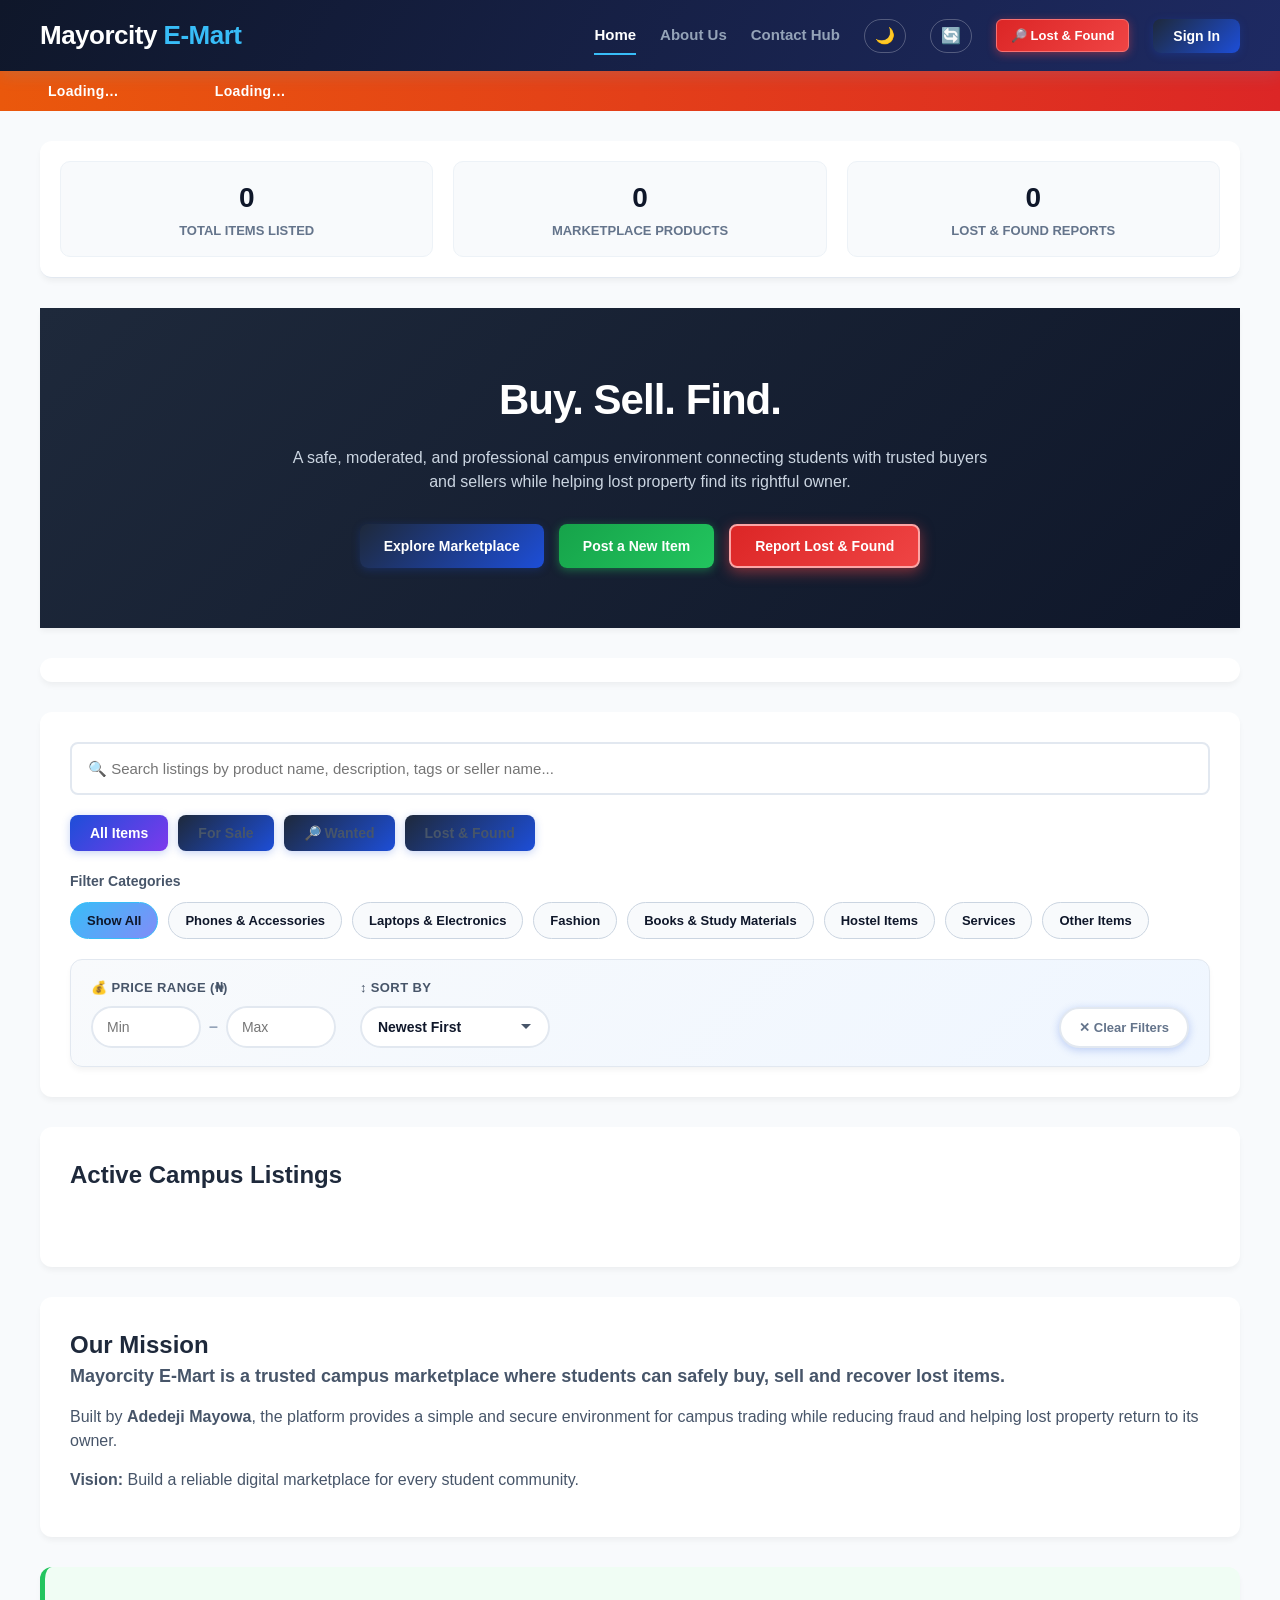
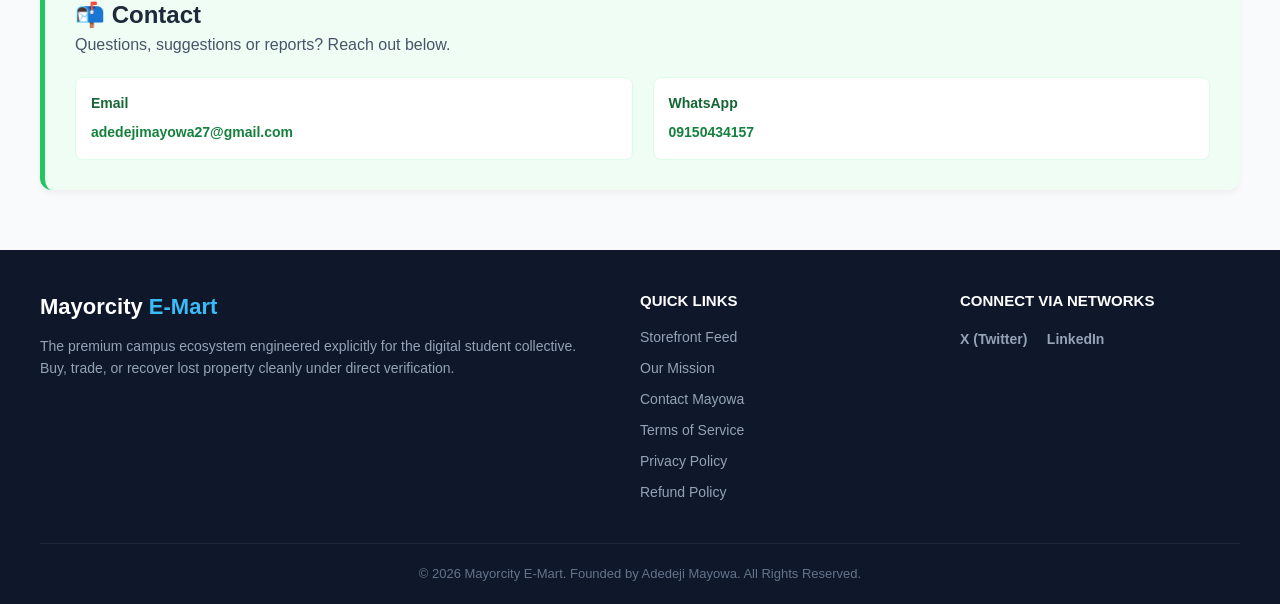
==== commit bc781f9d: "Update index.html" ====
--- a/index.html
+++ b/index.html
@@ -166,6 +166,16 @@
     <div class="products-grid horizontal-scroll" id="new-arrivals-grid"></div>
   </section>
 
+  <!-- Wanted — populated by renderWantedFeed() in script.js -->
+  <section id="wanted-section" class="listings-container-section" style="display:none;">
+    <div class="section-header-row">
+      <h2>🔎 Wanted on Campus</h2>
+      <button type="button" id="post-wanted-btn" class="view-all-link">Post a Request →</button>
+    </div>
+    <p class="wanted-section-subtext">Students looking for something right now — have it? Reach out.</p>
+    <div class="products-grid horizontal-scroll" id="wanted-grid"></div>
+  </section>
+
   <!-- Staff/Admin banner (shown for admins & moderators once signed in) -->
   <section id="admin-control-bar" style="display:none; background:#fee2e2; border:2px dashed #ef4444; text-align:center;">
     <h3 class="admin-bar-title" style="color:#991b1b; font-size:16px;">🛡️ ADMIN MODE — you have staff permissions on this account.</h3>
@@ -194,6 +204,7 @@
     <div class="tab-filters">
       <button class="tab-btn active-tab" data-type="all">All Items</button>
       <button class="tab-btn" data-type="Market">For Sale</button>
+      <button class="tab-btn" data-type="Wanted">🔎 Wanted</button>
       <button class="tab-btn" data-type="Lost">Lost &amp; Found</button>
     </div>
 
@@ -251,10 +262,11 @@
       <label for="listingType">Listing Type</label>
       <select id="listingType">
         <option value="Market">For Sale</option>
+        <option value="Wanted">🔎 Wanted (I'm looking for something)</option>
         <option value="Lost">Lost & Found</option>
       </select>
 
-      <label for="productName">Product / Item Name</label>
+      <label for="productName" id="productNameLabel">Product / Item Name</label>
       <input id="productName" type="text" placeholder="Enter item name" required>
 
       <label for="productCategory">Category</label>
@@ -271,16 +283,21 @@
       <label id="priceLabel" for="price">Price (₦)</label>
       <input id="price" type="number" placeholder="Enter price">
 
-      <label for="description">Description</label>
+      <div id="wantedLocationGroup" style="display:none;">
+        <label for="wantedLocation">Preferred meetup / area (optional)</label>
+        <input id="wantedLocation" type="text" placeholder="e.g. Near Gate 2, or Female Hostel">
+      </div>
+
+      <label for="description" id="descriptionLabel">Description</label>
       <textarea id="description" rows="5" placeholder="Describe the item..." required></textarea>
 
-      <label for="seller">Seller Name</label>
+      <label for="seller" id="sellerLabel">Seller Name</label>
       <input id="seller" type="text" placeholder="Your full name" required>
 
       <label for="whatsapp">WhatsApp Number</label>
       <input id="whatsapp" type="tel" placeholder="08012345678" required>
 
-      <label for="image">Item Image</label>
+      <label for="image" id="imageLabel">Item Image</label>
       <input id="image" type="file" accept="image/*">
 
       <button type="submit" id="submit-listing-btn">Publish Listing</button>
--- a/style.css
+++ b/style.css
@@ -517,6 +517,30 @@
 .badge-market { background-color: #dcfce7; color: #166534; }
 .badge-lost { background-color: #fef3c7; color: #92400e; }
 .badge-sold { background-color: #fee2e2; color: #991b1b; }
+.badge-new { background-color: #ede9fe; color: #6d28d9; }
+
+/* Batch 1 — Homepage Activity Feed + New Arrivals rail */
+.activity-feed-section { padding: 12px 16px; text-align: center; }
+.activity-feed-inner { display: flex; flex-wrap: wrap; justify-content: center; gap: 10px; }
+.activity-chip {
+  background: #f1f5f9;
+  border-radius: 999px;
+  padding: 6px 14px;
+  font-size: 13px;
+  font-weight: 600;
+  color: #334155;
+}
+.activity-feed-empty { font-size: 13px; color: #64748b; margin: 0; }
+
+.section-header-row { display: flex; align-items: center; justify-content: space-between; }
+.view-all-link { background: none; border: none; color: #2563eb; font-weight: 600; cursor: pointer; font-size: 14px; }
+.view-all-link:hover { text-decoration: underline; }
+
+.horizontal-scroll { display: flex; overflow-x: auto; gap: 12px; scroll-snap-type: x proximity; padding-bottom: 8px; }
+.horizontal-scroll .product-card { flex: 0 0 220px; scroll-snap-align: start; }
+
+[data-theme="dark"] .activity-chip { background: #1e293b; color: #cbd5e1; }
+[data-theme="dark"] .activity-feed-empty { color: #94a3b8; }
 
 /* Card-Specific Control Actions */
 .product-card button { width: 100%; padding: 11px; font-size: 14px; font-weight: bold; border-radius: 6px; margin-top: 8px; }
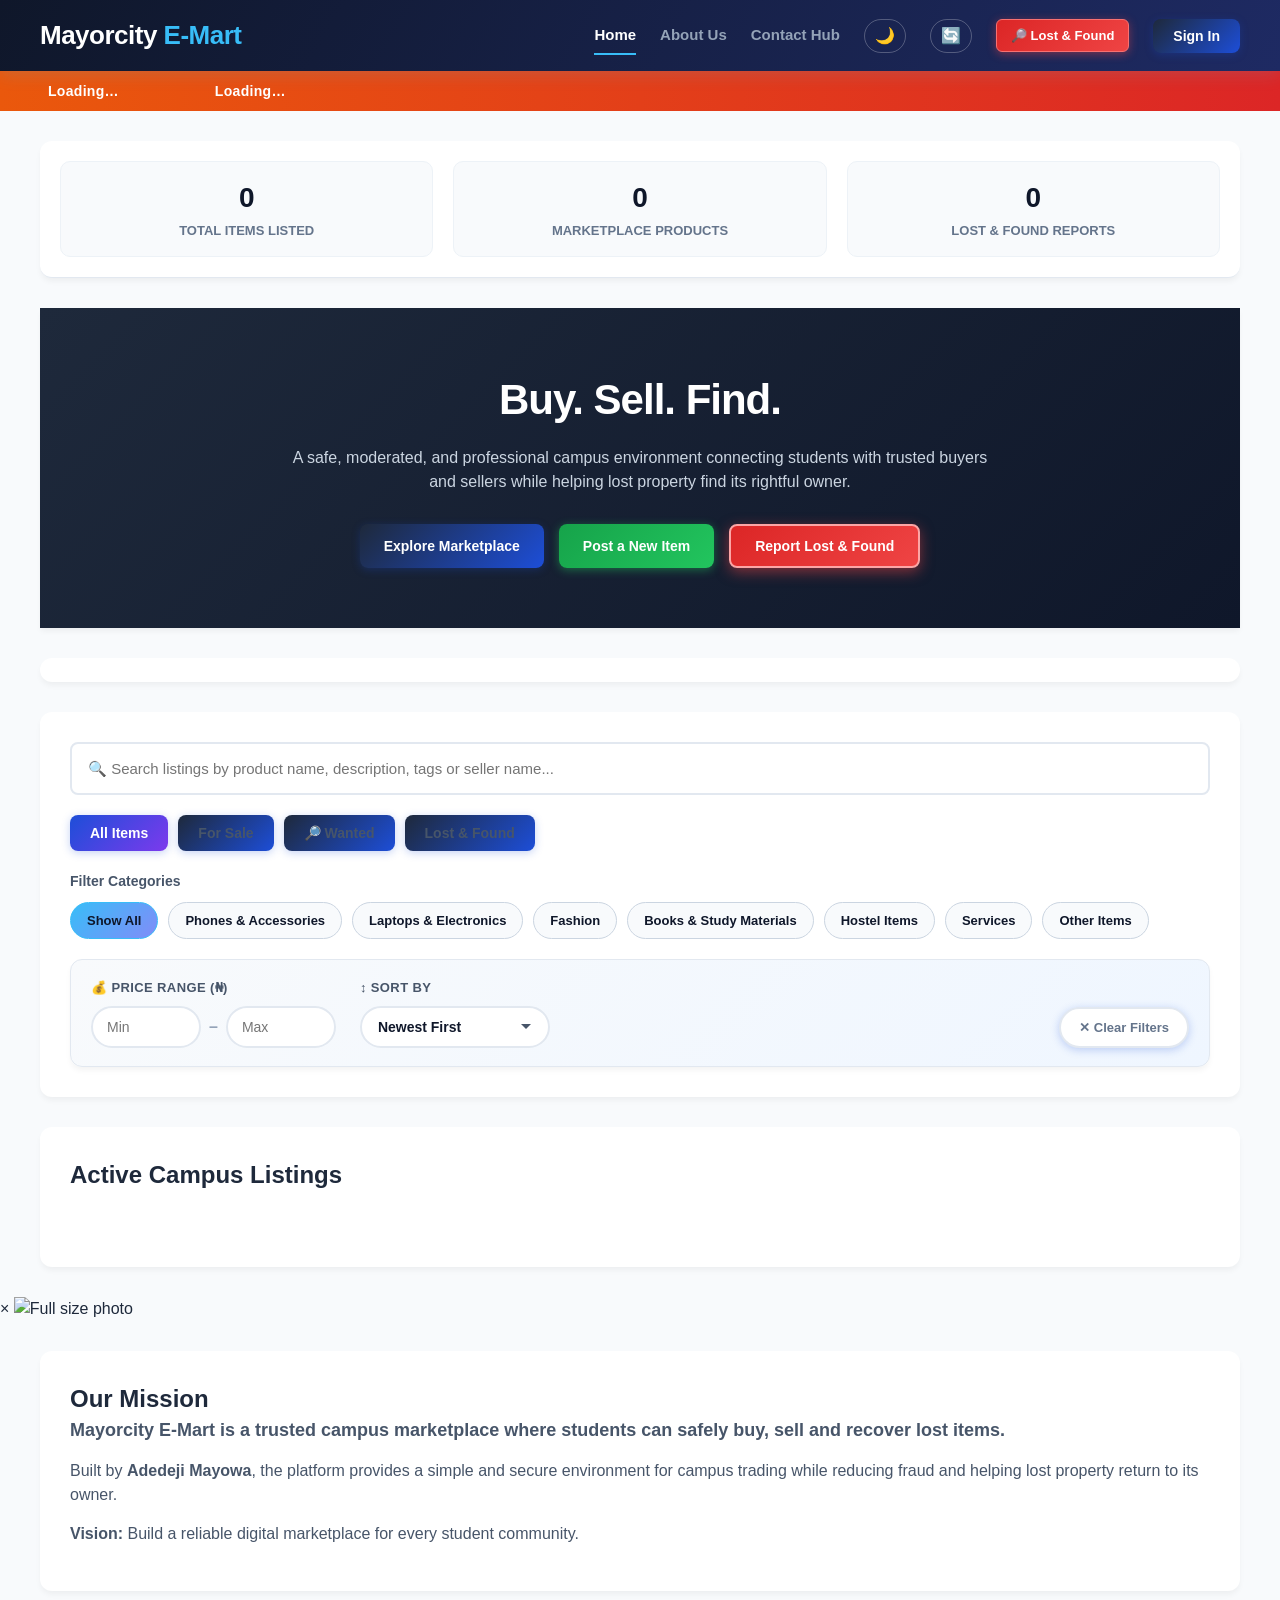
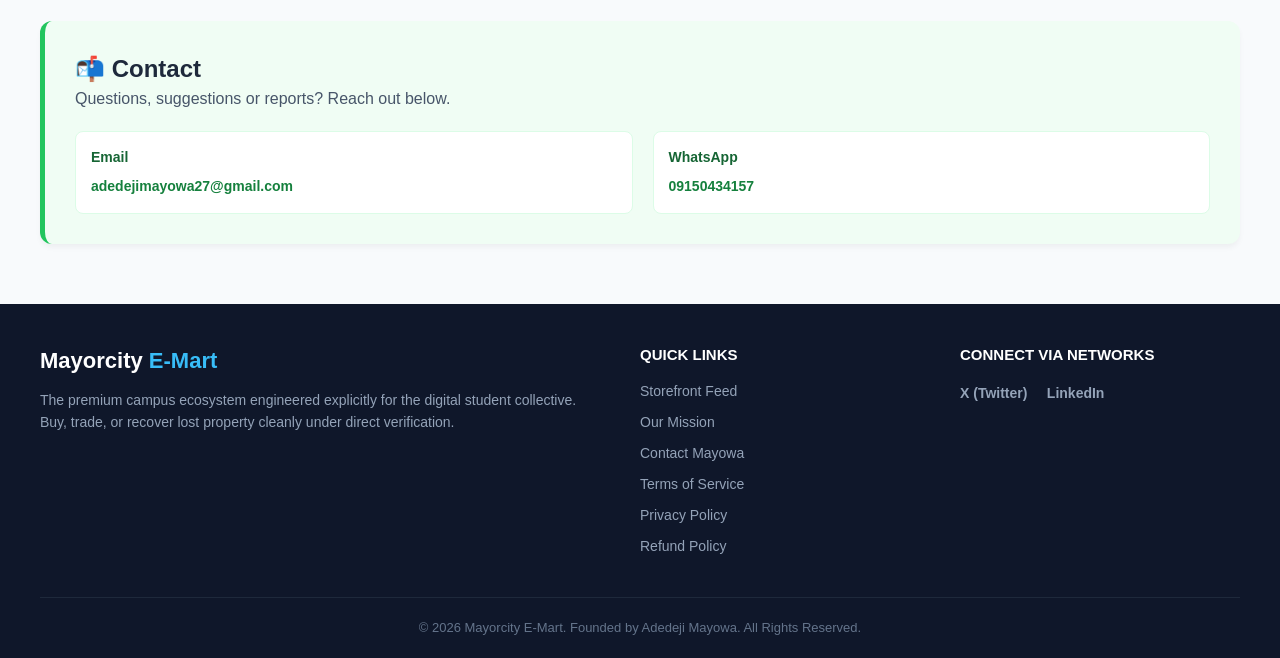
==== commit f59e964a: "Update index.html" ====
--- a/index.html
+++ b/index.html
@@ -74,6 +74,7 @@
         <button type="button" id="theme-toggle-btn" class="theme-toggle-btn" aria-label="Toggle dark mode" title="Toggle dark mode">🌙</button>
         <button type="button" id="refresh-app-btn" class="refresh-app-btn" aria-label="Refresh listings" title="Refresh">🔄</button>
         <button type="button" id="nav-lf-btn" class="nav-lf-btn">🔎 Lost &amp; Found</button>
+        <button type="button" id="nav-dashboard-btn" class="nav-dashboard-btn" style="display:none;">📊 My Dashboard</button>
         <a href="./admin.html" id="nav-admin-link" class="nav-admin-link" style="display:none;">🔐 Admin</a>
 
         <!-- Signed-out state -->
@@ -157,6 +158,22 @@
     <div class="activity-feed-inner" id="activity-feed-inner"></div>
   </section>
 
+  <!-- Featured — populated by renderFeaturedListing() in script.js -->
+  <section id="featured-section" class="listings-container-section" style="display:none;">
+    <div class="section-header-row">
+      <h2>⭐ Featured This Week</h2>
+    </div>
+    <div id="featured-listing-slot" class="featured-spotlight"></div>
+  </section>
+
+  <!-- Price Drops — populated by renderPriceDrops() in script.js -->
+  <section id="price-drops-section" class="listings-container-section" style="display:none;">
+    <div class="section-header-row">
+      <h2>💥 Price Drops</h2>
+    </div>
+    <div class="products-grid horizontal-scroll" id="price-drops-grid"></div>
+  </section>
+
   <!-- New on Mayorcity — populated by renderNewArrivals() in script.js -->
   <section id="new-arrivals-section" class="listings-container-section" style="display:none;">
     <div class="section-header-row">
@@ -300,6 +317,9 @@
       <label for="image" id="imageLabel">Item Image</label>
       <input id="image" type="file" accept="image/*">
 
+      <label for="image2">Second Photo (optional, max 2 total)</label>
+      <input id="image2" type="file" accept="image/*">
+
       <button type="submit" id="submit-listing-btn">Publish Listing</button>
     </form>
   </section>
@@ -310,6 +330,13 @@
       <span class="modal-close" id="closeViewModal">&times;</span>
       <div id="viewModalContent"></div>
     </div>
+  </div>
+
+  <!-- Full-screen photo zoom — opened by tapping the main image in View Details -->
+  <div id="photoLightbox" class="photo-lightbox">
+    <span class="photo-lightbox-close" id="closePhotoLightbox">&times;</span>
+    <img id="photoLightboxImage" src="" alt="Full size photo">
+    <div class="photo-lightbox-thumbs" id="photoLightboxThumbs"></div>
   </div>
 
   <!-- Edit Listing Modal Box -->
@@ -325,6 +352,15 @@
         <input id="editPrice" type="number">
         <label for="editDescription">Description</label>
         <textarea id="editDescription" rows="4" required></textarea>
+
+        <label>Current Photos</label>
+        <div id="editCurrentPhotos" class="edit-current-photos"></div>
+
+        <label for="editImage1">Replace Photo 1 (optional)</label>
+        <input id="editImage1" type="file" accept="image/*">
+        <label for="editImage2">Add / Replace Photo 2 (optional, max 2 total)</label>
+        <input id="editImage2" type="file" accept="image/*">
+
         <button type="submit" class="submit-action-btn">Save Changes</button>
       </form>
     </div>
--- a/style.css
+++ b/style.css
@@ -518,6 +518,24 @@
 .badge-lost { background-color: #fef3c7; color: #92400e; }
 .badge-sold { background-color: #fee2e2; color: #991b1b; }
 .badge-new { background-color: #ede9fe; color: #6d28d9; }
+.badge-wanted { background-color: #fff7ed; color: #c2410c; }
+.badge-featured { background-color: #fef9c3; color: #854d0e; }
+.badge-price-drop { background-color: #fee2e2; color: #b91c1c; }
+
+.price-old { text-decoration: line-through; color: #94a3b8; font-weight: normal; font-size: 0.9em; margin-right: 4px; }
+.price-new { color: #16a34a; font-weight: bold; }
+
+/* Batch 3 — Featured listing spotlight */
+.featured-spotlight { max-width: 420px; margin: 0 auto; }
+.featured-spotlight .product-card { border: 2px solid #fbbf24; box-shadow: 0 6px 16px -4px rgba(251,191,36,0.35); }
+.featured-star-inline { font-size: 13px; }
+
+/* Batch 2 — Wanted */
+.wanted-section-subtext { color: #64748b; font-size: 13px; margin: -8px 0 12px; }
+.card-wanted { border-top: 3px solid #fb923c; }
+.wanted-empty-state { text-align: center; padding: 24px 16px; color: #64748b; width: 100%; }
+.wanted-empty-state p { margin: 0 0 12px; font-size: 14px; }
+[data-theme="dark"] .wanted-section-subtext { color: #94a3b8; }
 
 /* Batch 1 — Homepage Activity Feed + New Arrivals rail */
 .activity-feed-section { padding: 12px 16px; text-align: center; }
@@ -727,6 +745,7 @@
   }
   nav#main-nav .nav-link { padding: 4px 0; font-size: 14px; }
   .nav-lf-btn { padding: 7px 12px; font-size: 12px; }
+  .nav-dashboard-btn { padding: 6px 10px; font-size: 12px; }
   .auth-open-btn { padding: 8px 16px; font-size: 13px; }
   .nav-admin-link { font-size: 14px; }
 
@@ -966,6 +985,19 @@
 }
 .nav-admin-link:hover { color: #fff; }
 
+.nav-dashboard-btn {
+  background: transparent;
+  border: 1px solid #38bdf8;
+  color: #38bdf8;
+  padding: 7px 14px;
+  font-size: 13px;
+  border-radius: 6px;
+  font-weight: 700;
+}
+.nav-dashboard-btn:hover { background: #38bdf8; color: #0f172a; }
+[data-theme="dark"] .nav-dashboard-btn { color: #7dd3fc; border-color: #7dd3fc; }
+[data-theme="dark"] .nav-dashboard-btn:hover { background: #7dd3fc; color: #0f172a; }
+
 .auth-open-btn {
   padding: 9px 20px;
   font-size: 14px;
@@ -1363,9 +1395,27 @@
 .vm-found-label { color: #166534; }
 .vm-lost-label { color: #991b1b; }
 
+.vm-thumb-strip { display: flex; gap: 8px; margin-top: 8px; }
+.vm-thumb {
+  width: 56px; height: 56px; object-fit: cover; border-radius: 6px;
+  cursor: pointer; opacity: 0.6; border: 2px solid transparent;
+}
+.vm-thumb.active { opacity: 1; border-color: #2563eb; }
+
+.photo-count-badge {
+  position: absolute; bottom: 8px; right: 8px;
+  background: rgba(15,23,42,0.75); color: #fff;
+  font-size: 11px; font-weight: 700; padding: 2px 8px; border-radius: 999px;
+}
+.card-image-wrap { position: relative; }
+
+.edit-current-photos { display: flex; gap: 8px; margin-bottom: 10px; }
+.edit-current-photo-thumb { width: 64px; height: 64px; object-fit: cover; border-radius: 6px; border: 1px solid #e2e8f0; }
+.edit-no-photos { font-size: 13px; color: #94a3b8; margin: 0 0 10px; }
+
 @media (min-width: 640px) {
   .vm-layout { flex-direction: row; align-items: flex-start; }
-  .vm-image-wrap { width: 45%; flex-shrink: 0; }
+  .vm-image-col { width: 45%; flex-shrink: 0; }
   .vm-image { max-height: 280px; }
 }
 
@@ -1373,6 +1423,9 @@
 .vm-admin-hide { background: #f59e0b; }
 .vm-admin-sold { background: #64748b; }
 .vm-admin-restore { background: #22c55e; }
+.vm-owner-actions { display: flex; gap: 8px; margin-top: 10px; }
+.vm-owner-btn { flex: 1; padding: 10px; border-radius: 6px; font-weight: bold; font-size: 13px; border: 1px solid #cbd5e1; background: #f8fafc; cursor: pointer; }
+.vm-owner-btn-danger { border-color: #fecaca; background: #fef2f2; color: #b91c1c; }
 .vm-footer { margin-top: 16px; padding-top: 14px; border-top: 1px solid #e2e8f0; text-align: center; }
 .vm-report-link { color: #ef4444; font-size: 13px; font-weight: 600; text-decoration: none; }
 .vm-report-link:hover { text-decoration: underline; }
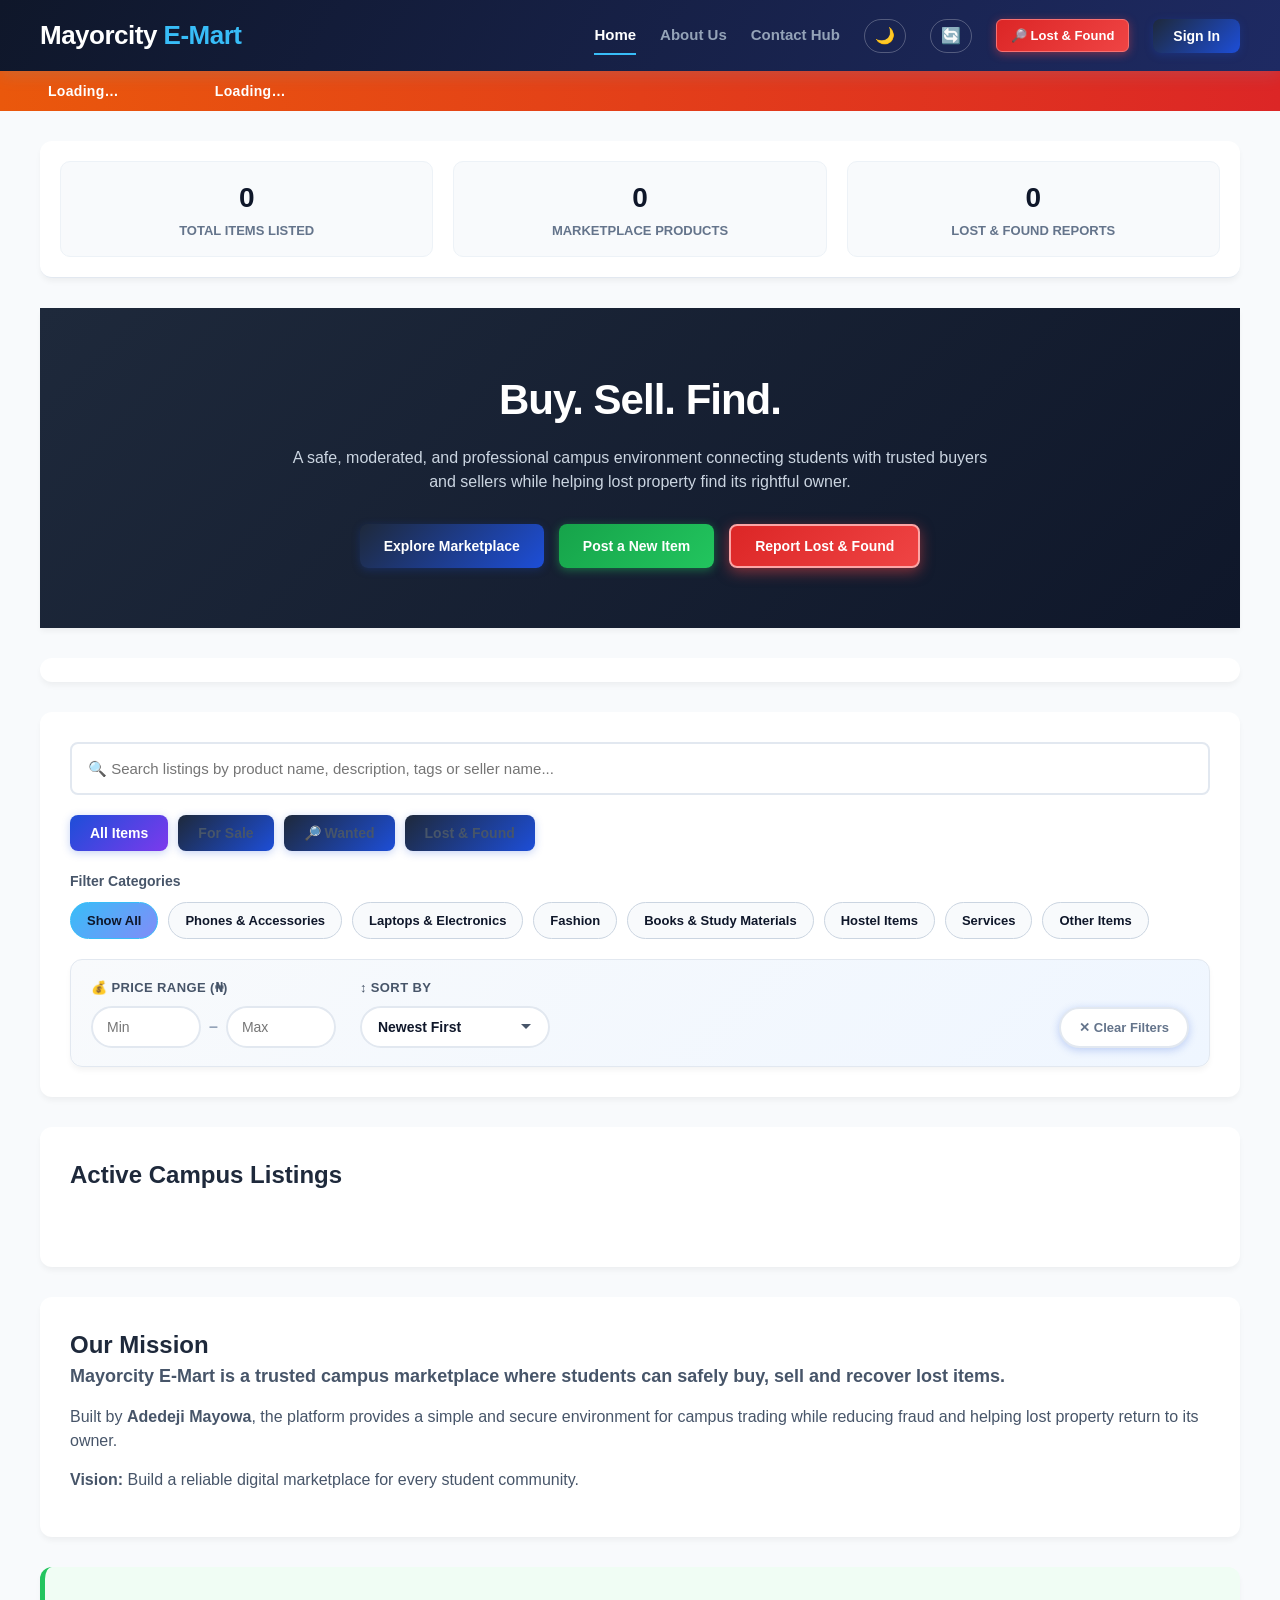
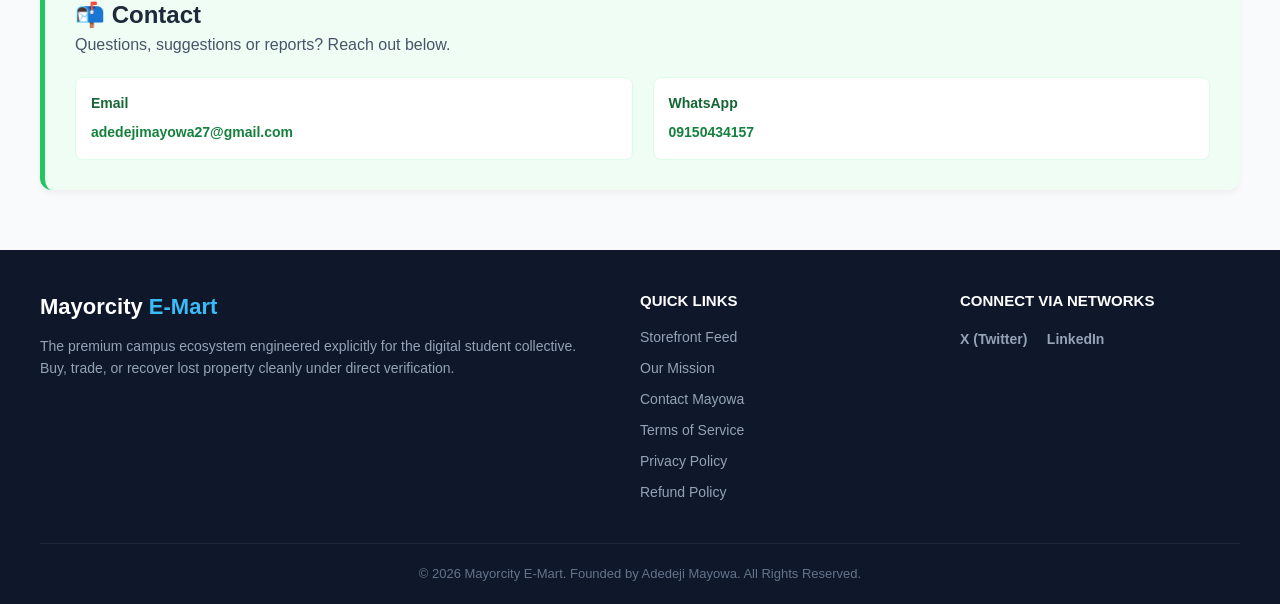
==== commit 9a3a653f: "Update index.html" ====
--- a/index.html
+++ b/index.html
@@ -11,7 +11,7 @@
   <meta property="og:title" content="Mayorcity E-Mart | Campus Marketplace">
   <meta property="og:description" content="Buy, sell, and recover lost items safely within your campus community.">
   <meta property="og:type" content="website">
-  <link rel="canonical" href="https://mayorcity-e-mart.netlify.app/">
+  <link rel="canonical" href="https://www.mayorcityemart.com.ng/">
 
   <!-- PWA -->
   <link rel="manifest" href="/manifest.json">
--- a/style.css
+++ b/style.css
@@ -1363,6 +1363,7 @@
   max-height: 320px;
   object-fit: cover;
   border-radius: 10px;
+  cursor: zoom-in;
 }
 .vm-badges-overlay {
   position: absolute;
@@ -1401,6 +1402,28 @@
   cursor: pointer; opacity: 0.6; border: 2px solid transparent;
 }
 .vm-thumb.active { opacity: 1; border-color: #2563eb; }
+
+.photo-lightbox {
+  display: none;
+  position: fixed; inset: 0; z-index: 2000;
+  background: rgba(0,0,0,0.92);
+  align-items: center; justify-content: center;
+  flex-direction: column; gap: 16px;
+  padding: 20px;
+}
+.photo-lightbox img#photoLightboxImage {
+  max-width: 92vw; max-height: 78vh; object-fit: contain; border-radius: 4px;
+}
+.photo-lightbox-close {
+  position: absolute; top: 16px; right: 24px;
+  color: #fff; font-size: 34px; font-weight: 300; cursor: pointer; line-height: 1;
+}
+.photo-lightbox-thumbs { display: flex; gap: 10px; }
+.lightbox-thumb {
+  width: 52px; height: 52px; object-fit: cover; border-radius: 6px;
+  cursor: pointer; opacity: 0.55; border: 2px solid transparent;
+}
+.lightbox-thumb.active { opacity: 1; border-color: #fff; }
 
 .photo-count-badge {
   position: absolute; bottom: 8px; right: 8px;
